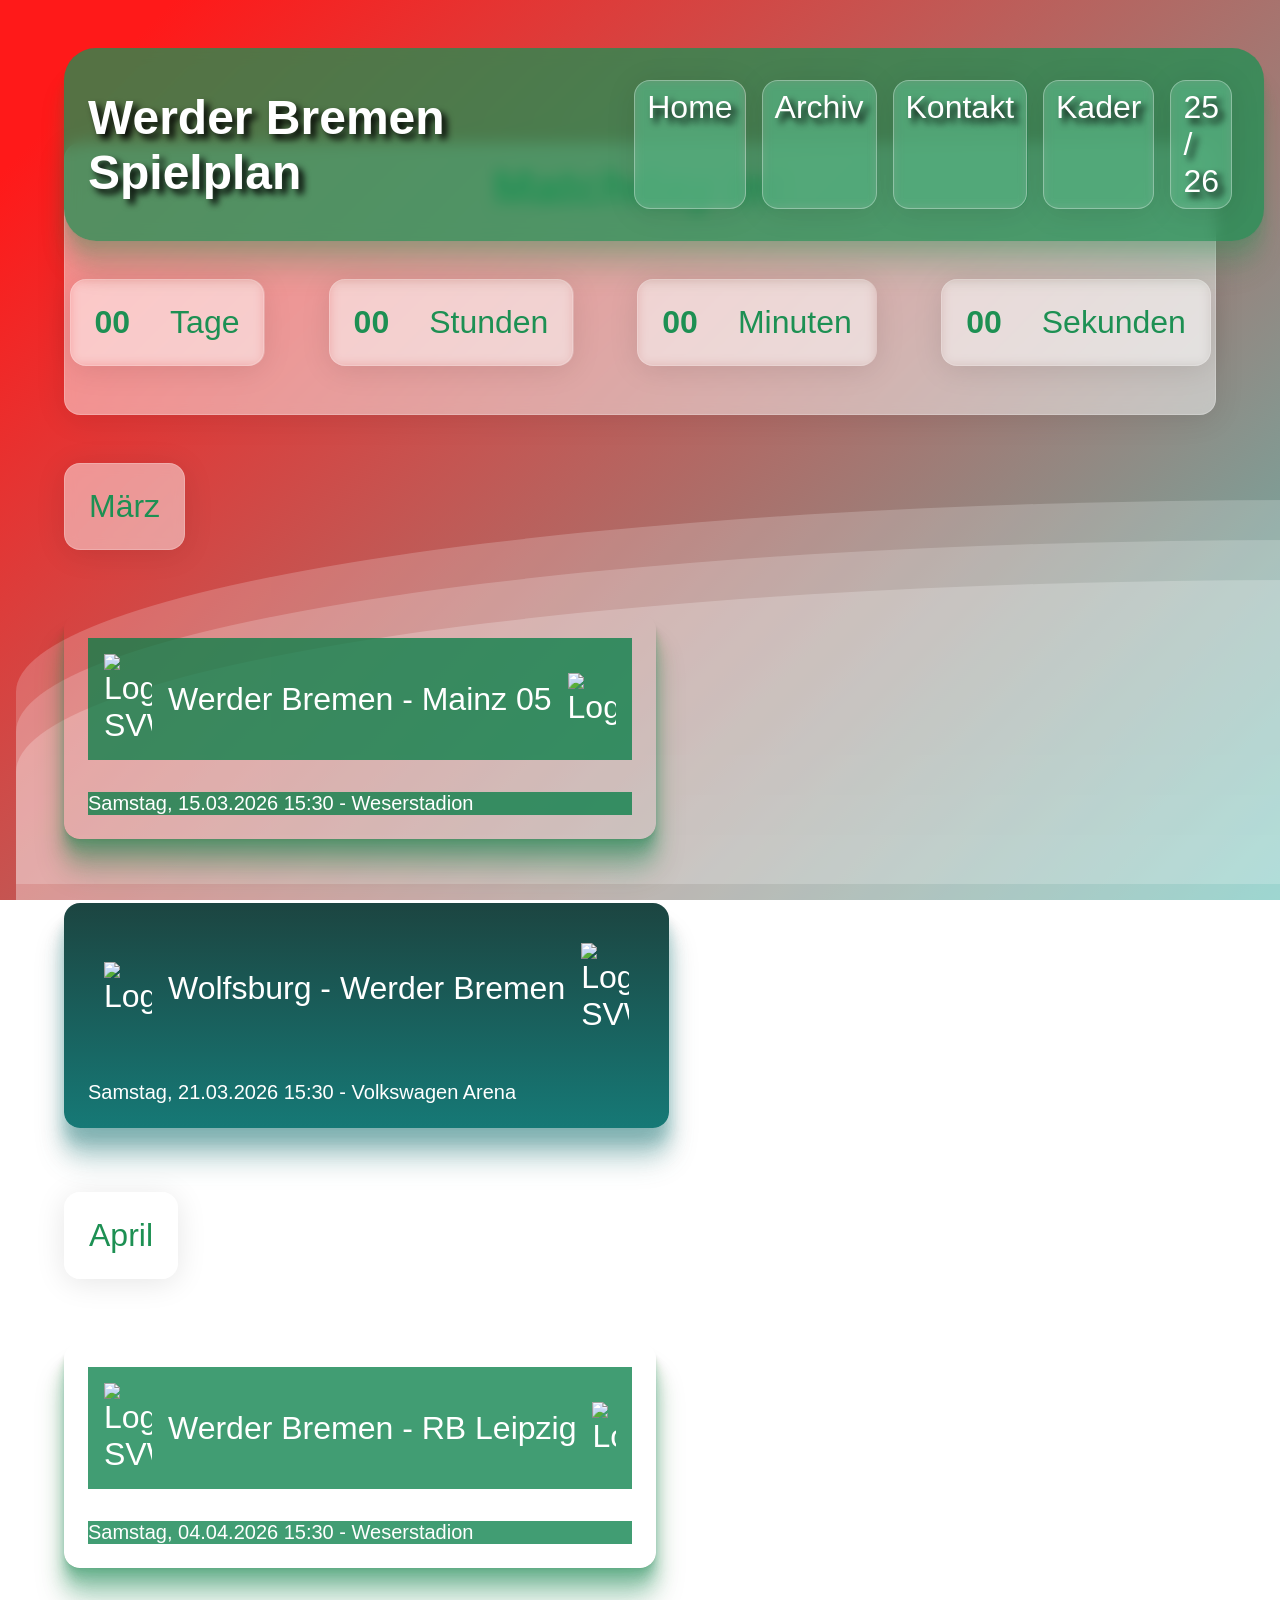
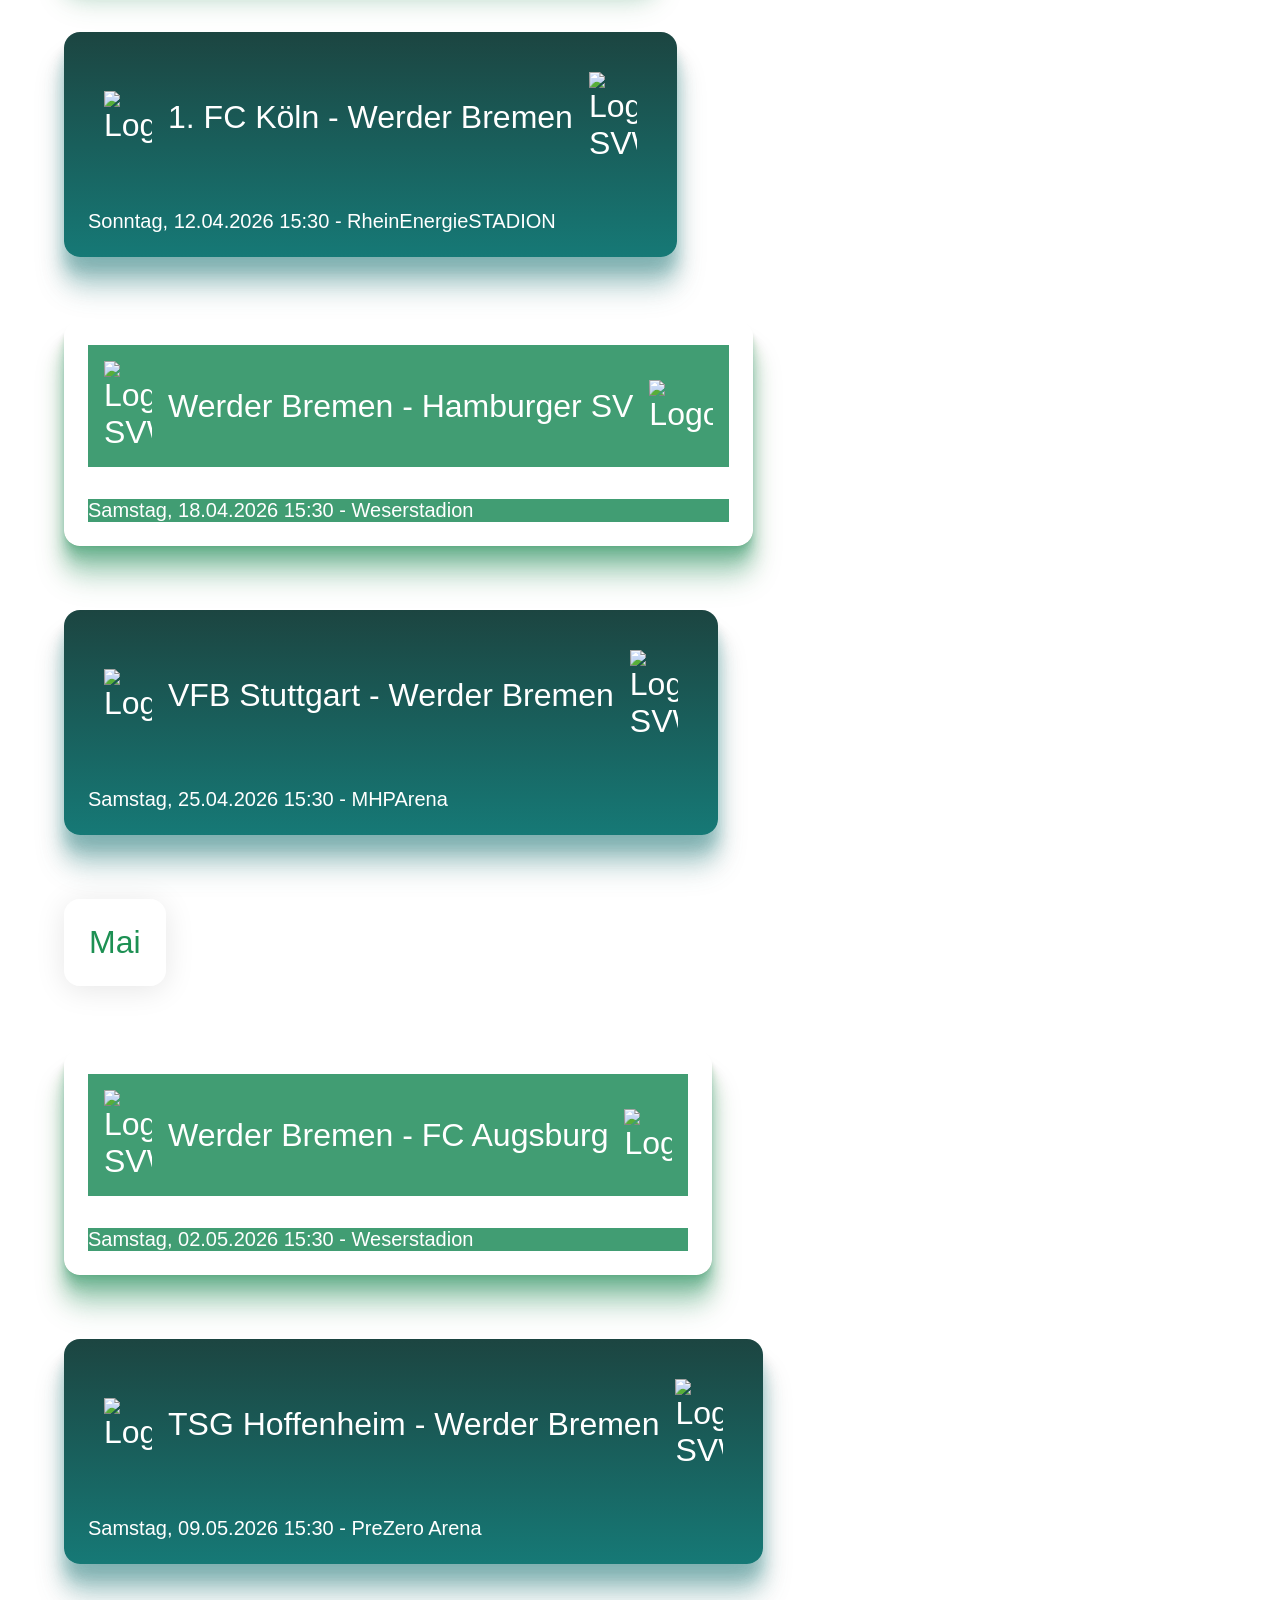
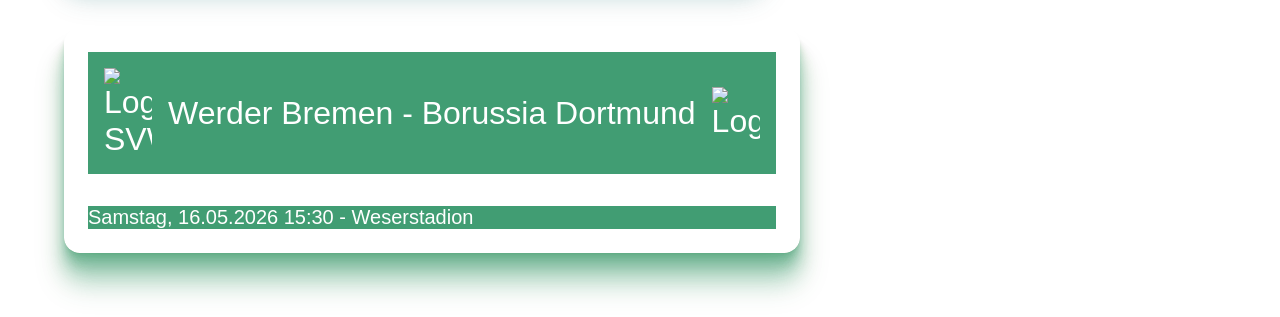
==== index.html @ 0dd5f3a7 "Add files via upload" ====
<!DOCTYPE html>
<html lang="en">

<head>
    <meta charset="UTF-8">
    <meta name="viewport" content="width=device-width, initial-scale=1.0">
    <title>Werder Spielplan</title>
    <link href="style.css" rel="stylesheet">
</head>

<body>
    <br><br><br>

    <div class="header">
        <h1 class="menü-headline">Werder Bremen Spielplan</h1> 

        <nav class="menü">
            <a class="menü-link" href="index.html">Home</a>
            <a class="menü-link" href="archive.html">Archiv</a>
            <a class="menü-link" href="contact.html">Kontakt</a>
            <a class="menü-link" href="kader.html">Kader</a>
            <a class="menü-link" href="saison25-26.html">25 / 26</a>
        </nav>
    </div>

    <!-- Countdown -->
    <div class="container-countdown">
        <h1 id="countdown-label" style="font-size: 48px;">Matchday in:</h1>
        <div class="timebox">
            <div class="time">
                <h2 id="days">00</h2>
                <p>Tage</p>
            </div>
            <div class="time">
                <h2 id="hours">00</h2>
                <p>Stunden</p>
            </div>
            <div class="time">
                <h2 id="minutes">00</h2>
                <p>Minuten</p>
            </div>
            <div class="time">
                <h2 id="seconds">00</h2>
                <p>Sekunden</p>
            </div>
        </div>
    </div>

    <div class="bundesliga-aktuell">

        <nav class="month" style="color: rgb(29, 144, 83);">März</nav>


        <nav class="heimspiel">
            <p class="mannschaft-schriftart-aktuell"
                style="color: rgb(255, 255, 255); background-color: rgba(2, 125, 69, 0.75);">
                <img class="logo" src="assets/SVW.png" alt="Logo SVW">
                Werder Bremen - Mainz 05 
                <img class="logo" src="assets/Mainz_05.png" alt="Logo">
            </p>
            <p class="daten" data-kickoff="2026-03-15T15:30:00" style="color: rgb(255, 255, 255); background-color: rgba(2, 125, 69, 0.75);">
                Samstag, 15.03.2026 15:30 - Weserstadion</p>
        </nav>

        <nav class="auswärtsspiel">
            <p class="mannschaft-schriftart-aktuell" style="color: rgb(255, 255, 255);">
                <img class="logo" src="assets/VfL_Wolfsburg.png" alt="Logo">
                Wolfsburg - Werder Bremen
                <img class="logo" src="assets/SVW.png" alt="Logo SVW">
            </p>
            <p class="daten" data-kickoff="2026-03-21T15:30:00" style="color: rgb(255, 255, 255);">
                Samstag, 21.03.2026 15:30 - Volkswagen Arena</p>
        </nav>

        <nav class="month" style="color: rgb(29, 144, 83);">April</nav>

        <nav class="heimspiel">
            <p class="mannschaft-schriftart-aktuell"
                style="color: rgb(255, 255, 255); background-color: rgba(2, 125, 69, 0.75);">
                <img class="logo" src="assets/SVW.png" alt="Logo SVW">
                Werder Bremen - RB Leipzig 
                <img class="logo-ersatz-rbl" src="assets/Red-Bull.png" alt="Logo">
            </p>
            <p class="daten" data-kickoff="2026-04-04T15:30:00" style="color: rgb(255, 255, 255); background-color: rgba(2, 125, 69, 0.75);">
                Samstag, 04.04.2026 15:30 - Weserstadion</p>
        </nav>

        <nav class="auswärtsspiel">
            <p class="mannschaft-schriftart-aktuell" style="color: rgb(255, 255, 255);">
                <img class="logo" src="assets/1_FC_Koeln.png" alt="Logo">
                1. FC Köln - Werder Bremen
                <img class="logo" src="assets/SVW.png" alt="Logo SVW">
            </p>
            <p class="daten" data-kickoff="2026-04-12T15:30:00" style="color: rgb(255, 255, 255);">
                Sonntag, 12.04.2026 15:30 - RheinEnergieSTADION</p>
        </nav>

        <nav class="heimspiel">
            <p class="mannschaft-schriftart-aktuell"
                style="color: rgb(255, 255, 255); background-color: rgba(2, 125, 69, 0.75);">
                <img class="logo" src="assets/SVW.png" alt="Logo SVW">
                Werder Bremen - Hamburger SV 
                <img class="logo-ersatz-hsv" src="assets/Scheißhaufen.png" alt="Logo">
            </p>
            <p class="daten" data-kickoff="2026-04-18T15:30:00" style="color: rgb(255, 255, 255); background-color: rgba(2, 125, 69, 0.75);">
                Samstag, 18.04.2026 15:30 - Weserstadion</p>
        </nav>

        <nav class="auswärtsspiel">
            <p class="mannschaft-schriftart-aktuell" style="color: rgb(255, 255, 255);">
                <img class="logo" src="assets/VfB_Stuttgart.png" alt="Logo">
                VFB Stuttgart - Werder Bremen
                <img class="logo" src="assets/SVW.png" alt="Logo SVW">
            </p>
            <p class="daten" data-kickoff="2026-04-25T15:30:00" style="color: rgb(255, 255, 255);">
                Samstag, 25.04.2026 15:30 - MHPArena</p>
        </nav>

        <nav class="month" style="color: rgb(29, 144, 83);">Mai</nav>

        <nav class="heimspiel">
            <p class="mannschaft-schriftart-aktuell"
                style="color: rgb(255, 255, 255); background-color: rgba(2, 125, 69, 0.75);">
                <img class="logo" src="assets/SVW.png" alt="Logo SVW">
                Werder Bremen - FC Augsburg 
                <img class="logo" src="assets/Logo_FC_Augsburg.png" alt="Logo">
            </p>
            <p class="daten" data-kickoff="2026-05-02T15:30:00" style="color: rgb(255, 255, 255); background-color: rgba(2, 125, 69, 0.75);">
                Samstag, 02.05.2026 15:30 - Weserstadion</p>
        </nav>

        <nav class="auswärtsspiel">
            <p class="mannschaft-schriftart-aktuell" style="color: rgb(255, 255, 255);">
                <img class="logo" src="assets/TSG_Hoffenheim.png" alt="Logo">
                TSG Hoffenheim - Werder Bremen
                <img class="logo" src="assets/SVW.png" alt="Logo SVW">
            </p>
            <p class="daten" data-kickoff="2026-05-09T15:30:00" style="color: rgb(255, 255, 255);">
                Samstag, 09.05.2026 15:30 - PreZero Arena</p>
        </nav>

        <nav class="heimspiel">
            <p class="mannschaft-schriftart-aktuell"
                style="color: rgb(255, 255, 255); background-color: rgba(2, 125, 69, 0.75);">
                <img class="logo" src="assets/SVW.png" alt="Logo SVW">
                Werder Bremen - Borussia Dortmund 
                <img class="logo" src="assets/Borussia_Dortmund_logo.png" alt="Logo">
            </p>
            <p class="daten" data-kickoff="2026-05-16T15:30:00" style="color: rgb(255, 255, 255); background-color: rgba(2, 125, 69, 0.75);">
                Samstag, 16.05.2026 15:30 - Weserstadion</p>
        </nav>

    </div>



    <!-- Animierter Hintergrund (nicht anfassen) -->
    <div>
        <div class="wave"></div>
        <div class="wave"></div>
        <div class="wave"></div>
    </div>

    <script src="script.js"></script>
    <!-- Die src muss ganz unten stehen -->
</body>

</html>
---- style.css ----
* {
    font-size: 32px;
    margin: 16px;
    padding: 0px;
}


.header {
    position: fixed;
    width: 92.5%;
    /*border: red solid 1px;*/
    color: rgb(255, 255, 255);
    text-shadow: black 5px 5px 7.5px;
    background-color: rgba(29, 144, 83, 0.75);
    backdrop-filter: blur(7.5px);
    border-radius: 32px;
    margin: 48px;
    padding: 8px;
    box-shadow: 0px 1px 1px rgba(29, 144, 83, 0.03),
        0px 5px 4px rgba(29, 144, 83, 0.06),
        0px 12px 9px rgba(29, 144, 83, 0.09),
        0px 20px 16px rgba(29, 144, 83, 0.12),
        0px 32px 25px rgba(29, 144, 83, 0.15);
    display: flex;
    flex-direction: row;
    justify-content: space-between;
    align-items: center;
    top: 0px;
    z-index: 999;
    transition: all 500ms ease-in-out;
}

.menü-headline {
    /*border: red solid solid 1px;*/
    font-size: 48px;
}

.menü {
    /*border: orange solid 1px;*/
    display: flex;
}

.menü-link {
    color: rgb(255, 255, 255);
    text-decoration: none;
    padding: 8px 12px;
    border-radius: 8px;
    background-color: rgba(255, 0, 0, 0.35);
    margin: 8px;
    transition: all 0.25s ease-in-out;
    border: 2px solid rgba(255, 255, 255, 0.3);
    display: inline-block;
    background: rgba(255, 255, 255, 0.2);
    border-radius: 16px;
    box-shadow: 0 4px 30px rgba(0, 0, 0, 0.1);
    backdrop-filter: blur(5px);
    -webkit-backdrop-filter: blur(5px);
    border: 1px solid rgba(255, 255, 255, 0.3);
    gap: 16px;
}

.menü-link:hover {
    background-color: rgba(199, 199, 199, 0.7);
    transform: scale(1.1);
    border: 1px solid white;
    box-shadow: 0 4px 12px rgba(0, 0, 0, 0.5), inset 0 0 10px rgba(255, 255, 255, 0.2);
    text-decoration: underline;
    text-decoration-thickness: 2px;
    text-underline-offset: 4px;
    cursor: pointer;
}

.menü-link:active {
    transform: scale(0.98);
    box-shadow: 0 2px 6px rgba(0, 0, 0, 0.5), inset 0 2px 4px rgba(0, 0, 0, 0.3);
}


.bundesliga-aktuell {
    /*border: red solid solid 1px;*/
    display: flex;
    flex-direction: column;
    align-items: flex-start;
}

.bundesliga-archiv {
    /*border: red solid solid 1px;*/
    display: flex;
    flex-direction: column;
    align-items: flex-start;
}

/* Hintergrund für index.html (aktuelle Saison) */
body {
    --heimspiel-bg: url(assets/bg-heim-25-26.png);
    --heimspiel-bg-size: 264px;
    --heimspiel-bg-repeat: repeat;
    --auswaertsspiel-bg: linear-gradient(180deg, #1c4541, #167976);
    --heimspiel-shadow: 0px 1px 0px rgba(2, 125, 69, 0.03),
        0px 2px 2px rgba(2, 125, 69, 0.05),
        0px 5px 4px rgba(2, 125, 69, 0.08),
        0px 8px 8px rgba(2, 125, 69, 0.10),
        0px 13px 12px rgba(2, 125, 69, 0.13),
        0px 18px 17px rgba(2, 125, 69, 0.15),
        0px 25px 24px rgba(2, 125, 69, 0.18),
        0px 32px 31px rgba(2, 125, 69, 0.20);
    --auswaertsspiel-shadow: 0px 13px 12px rgba(16, 106, 106, 0.13),
        0px 18px 17px rgba(16, 106, 106, 0.15),
        0px 25px 24px rgba(16, 106, 106, 0.18),
        0px 32px 31px rgba(16, 106, 106, 0.20);
}

/* Hintergrund für saison25-26.html */
body.saison25-26 {
    --heimspiel-bg: url(assets/bg-heim-25-26.png);
    --heimspiel-bg-size: 264px;
    --heimspiel-bg-repeat: repeat;
    --auswaertsspiel-bg: linear-gradient(180deg, #1c4541, #167976);
}

/* Hintergrund für saison24-25.html */
body.saison24-25 {
    --heimspiel-bg: url(assets/bg-heim-24-25.png);
    --heimspiel-bg-size: 464px;
    --heimspiel-bg-repeat: repeat;
    --auswaertsspiel-bg: url(assets/bg-away-24-25.png);
    --auswaerts-bg-size: 1280px;
    --auswaerts-bg-repeat: repeat;
    --heimspiel-shadow: 0px 3px 0px rgba(24, 79, 54, 0.08),
        0px 8px 18px rgba(24, 79, 54, 0.25),
        0px 18px 36px rgba(24, 79, 54, 0.3);
    --auswaertsspiel-shadow: 0px 1px 1px rgba(246, 236, 226, 0.03),
        0px 5px 4px rgba(246, 236, 226, 0.06),
        0px 12px 9px rgba(246, 236, 226, 0.09),
        0px 20px 15px rgba(246, 236, 226, 0.12),
        0px 32px 24px rgba(246, 236, 226, 0.15);

}

.heimspiel {
    /*border: green solid 1px;*/
    border-radius: 16px;
    margin: 32px;
    padding: 8px;
    display: flex;
    flex-direction: column;
    background-image: var(--heimspiel-bg);
    background-size: var(--heimspiel-bg-size);
    background-repeat: var(--heimspiel-bg-repeat);
    box-shadow: var(--heimspiel-shadow);

}

.mannschaft-schriftart-aktuell {
    font: white;
    display: flex;
    align-items: center;
}

.mannschaft-schriftart-archiv {
    font: white;
    display: flex;
    align-items: center;
}

body[class*="saison"] .spieltag-schriftart,
body[class*="saison"] .heimspiel-schriftart,
body[class*="saison"] .daten {
    width: fit-content;
    align-self: center;
    padding: 4px;
}

body[class*="saison"] .bundesliga {
    margin-top: 180px;
}

.ergebnis {
    background-color: rgba(255, 255, 255, 0.75);
    border-radius: 32px;
    padding: 4px;
    color: rgb(2, 125, 69);
}

.auswärtsspiel {
    /*border: blue solid 1px;*/
    border-radius: 16px;
    margin: 32px;
    padding: 8px;
    display: flex;
    flex-direction: column;
    background: var(--auswaertsspiel-bg);
    background-size: var(--auswaerts-bg-size);
    background-repeat: var(--auswaerts-bg-repeat);
    box-shadow: var(--auswaertsspiel-shadow);
}



.torschuetze-liste {
    --icon-size: 24px;
    --icon-clearance: 40px;
    /* Abstand rund um den Ball */
    position: relative;
    display: flex;
    align-items: flex-start;
    width: 100%;
    margin: 0 auto 16px auto;

}

.torschuetze-icon {
    position: absolute;
    left: 50%;
    top: 8px;
    transform: translateX(-50%);
    width: var(--icon-size);
    margin: 0;
}

.torschuetze-heim {
    flex: 1;
    display: flex;
    justify-content: flex-end;
    text-align: right;
    padding-right: calc(var(--icon-size) / 2 + var(--icon-clearance));
}

.torschuetze-heim-heimspiel {
    flex: 1;
    display: flex;
    justify-content: flex-end;
    text-align: right;
    padding-right: calc(var(--icon-size) / 2 + var(--icon-clearance));
}

.torschuetze-auswaerts {
    flex: 1;
    display: flex;
    justify-content: flex-start;
    text-align: left;
    padding-left: calc(var(--icon-size) / 2 + var(--icon-clearance));
    font-size: 16px;
}

.torschuetze-auswaerts-heimspiel {
    flex: 1;
    display: flex;
    justify-content: flex-start;
    text-align: left;
    padding-left: calc(var(--icon-size) / 2 + var(--icon-clearance));
    font-size: 16px;
}

.torschuetze-heim ul,
.torschuetze-auswaerts ul {
    margin: 0;
    padding: 8px 12px;
    list-style: none;
    border-radius: 16px;
    background-color: rgba(255, 255, 255, 0.15);
    display: inline-block;
    min-width: 320px;
    /* hier Breite einstellen */
}

.torschuetze-heim-heimspiel ul,
.torschuetze-auswaerts-heimspiel ul {
    margin: 0;
    padding: 8px 12px;
    list-style: none;
    border-radius: 16px;
    display: inline-block;
    min-width: 320px;
    /* hier Breite einstellen */
}

.torschuetze-heim li,
.torschuetze-auswaerts li {
    margin: 0;
    padding: 0;
    font-size: 16px;
}

.torschuetze-heim-heimspiel li,
.torschuetze-auswaerts-heimspiel li {
    margin: 0;
    padding: 0;
    font-size: 16px;
}

.torschuetze-heim ul li,
.torschuetze-auswaerts ul li {
    font-size: 24px !important;
    line-height: 1.25;
}

.torschuetze-heim-heimspiel ul li,
.torschuetze-auswaerts-heimspiel ul li {
    font-size: 24px !important;
    line-height: 1.25;
}


.daten {
    /*border: red solid solid 1px;*/
    font-size: 20px;
    display: flex;
    justify-self: start;
}

.weserstadion-icon {
    width: 40px;
    height: 40px;
    object-fit: contain;
    flex-shrink: 0;
    margin: 0;
}

.weserstadion-titel {
    font-size: 20px;
    display: flex;
    justify-content: center;
    align-items: center;
    gap: 6px;
    width: max-content;
    margin: 2px auto 0 auto;
    padding: 2px 8px;
}

.heimspiel .daten+.weserstadion-titel {
    margin-top: -10px;
}

.bundesliga-logo {
    width: 24px;
    margin: 0;
}

.bundesliga-titel {
    font-size: 20px;
    display: flex;
    justify-content: center;
    align-items: center;
    gap: 6px;
    width: max-content;
    margin: 2px auto 0 auto;
    padding: 2px 8px;
}

.heimspiel .daten+.bundesliga-titel {
    margin-top: -8px;
}

.heimspiel .weserstadion-titel+.bundesliga-titel {
    margin-top: 4px;
}

.month {
    /*border: red solid solid 1px;*/
    border-radius: 16px;
    padding: 24px;
    margin: 32px;

    background: rgba(255, 255, 255, 0.47);
    border-radius: 16px;
    box-shadow: 0 4px 30px rgba(0, 0, 0, 0.1);
    backdrop-filter: blur(6px);
    -webkit-backdrop-filter: blur(4.5px);
    border: 1px solid rgba(255, 255, 255, 0.2);
}

.hin-rueck-runde {
    /*border: red solid solid 1px;*/
    border-radius: 16px;
    padding: 24px;
    margin: 32px;
    margin-top: 208px;
    background: rgba(255, 255, 255, 0.47);
    border-radius: 16px;
    box-shadow: 0 4px 30px rgba(0, 0, 0, 0.1);
    backdrop-filter: blur(6px);
    -webkit-backdrop-filter: blur(4.5px);
    border: 1px solid rgba(255, 255, 255, 0.2);
}

.container-countdown {
    /*border: red solid solid 1px;*/
    border-radius: 16px;
    background-color: rgb(29, 144, 83);
    flex-direction: column;
    display: flex;
    align-items: center;
    justify-content: center;
    padding: 0px;
    margin-left: 48px;
    margin-right: 48px;
    color: rgb(29, 144, 83);

    background: rgba(255, 255, 255, 0.47);
    border-radius: 16px;
    box-shadow: 0 4px 30px rgba(0, 0, 0, 0.1);
    backdrop-filter: blur(6px);
    -webkit-backdrop-filter: blur(4.5px);
    border: 1px solid rgba(255, 255, 255, 0.2);
}

.timebox {
    /*border: rgb(0, 255, 0) solid 1px;*/
    border-radius: 16px;
    display: flex;
    flex-direction: row;
}

.time {
    /*border: blue solid 1px;*/
    border-radius: 16px;
    display: flex;
    flex-direction: row;
    margin: 32px;
    gap: 8px;
    padding: 8px;
    background: rgba(255, 255, 255, 0.1);
    border-radius: 16px;
    box-shadow: 0 4px 30px rgba(0, 0, 0, 0.1);
    backdrop-filter: blur(6px);
    -webkit-backdrop-filter: blur(6px);
    border: 1px solid rgba(255, 255, 255, 0.2);
}

.logo {
    width: 48px;
}

.logo-ersatz-hsv {
    width: 64px;
}

.logo-ersatz-rbl {
    width: 24px;
}

.kader {
    /*border: red solid solid 1px;*/
    display: flex;
    flex-direction: column;
    align-items: flex-start;
}

.goalkeeper-text {
    /*border: red solid solid 1px;*/
    border-radius: 16px;
    padding: 24px;
    margin: 32px;
    margin-top: 208px;
    background: rgba(255, 255, 255, 0.47);
    border-radius: 16px;
    box-shadow: 0 4px 30px rgba(0, 0, 0, 0.1);
    backdrop-filter: blur(6px);
    -webkit-backdrop-filter: blur(4.5px);
    border: 1px solid rgba(255, 255, 255, 0.2);
}

.player {
    border: red solid solid 1px;
    border-radius: 16px;
    padding: 24px;
    margin: 32px;
    background: rgba(255, 255, 255, 0.47);
    border-radius: 16px;
    box-shadow: 0 4px 30px rgba(0, 0, 0, 0.1);
    backdrop-filter: blur(6px);
    -webkit-backdrop-filter: blur(4.5px);
    border: 1px solid rgba(255, 255, 255, 0.2);
}

.player-name-row {
    display: inline-flex;
    align-items: center;
    gap: 12px;
    font-size: 48px;
    font-family: "Arial Black";
}

.country-flag {
    display: block;
}

.germany {
    font-family: sans-serif;
    font-size: 64px;
    font-weight: bold;
    /* Hintergrundbild definieren */
    background-image: url('assets/Deutschland.png');
    /* Bild an Text anpassen */
    background-clip: text;
    -webkit-background-clip: text;
    /* Textfarbe transparent machen */
    color: transparent;
    -webkit-text-fill-color: transparent;
    /* Optional: Bildgröße anpassen */
    background-size: 108px;
}


.defender-text {
    /*border: red solid solid 1px;*/
    border-radius: 16px;
    padding: 24px;
    margin: 32px;
    margin-top: 64px;
    background: rgba(255, 255, 255, 0.47);
    border-radius: 16px;
    box-shadow: 0 4px 30px rgba(0, 0, 0, 0.1);
    backdrop-filter: blur(6px);
    -webkit-backdrop-filter: blur(4.5px);
    border: 1px solid rgba(255, 255, 255, 0.2);
}


.daten-spieler {
    display: flex;
    align-items: center;
    font-weight: bold;
}



/* Animierter Hintergrund (nicht anfassen) */
body {
    margin: auto;
    font-family: -apple-system, BlinkMacSystemFont, sans-serif;
    overflow: auto;
    background: linear-gradient(315deg, rgba(101, 0, 94, 1) 3%, rgba(60, 132, 206, 1) 38%, rgba(48, 238, 226, 1) 68%, rgba(255, 25, 25, 1) 98%);
    animation: gradient 15s ease infinite;
    background-size: 400% 400%;
    background-attachment: fixed;
}

@keyframes gradient {
    0% {
        background-position: 0% 0%;
    }

    50% {
        background-position: 100% 100%;
    }

    100% {
        background-position: 0% 0%;
    }
}

.wave {
    background: rgb(255 255 255 / 25%);
    border-radius: 1000% 1000% 0 0;
    position: fixed;
    width: 200%;
    height: 12em;
    animation: wave 10s -3s linear infinite;
    transform: translate3d(0, 0, 0);
    opacity: 0.8;
    bottom: 0;
    left: 0;
    z-index: -1;
}

.wave:nth-of-type(2) {
    bottom: -1.25em;
    animation: wave 18s linear reverse infinite;
    opacity: 0.8;
}

.wave:nth-of-type(3) {
    bottom: -2.5em;
    animation: wave 20s -1s reverse infinite;
    opacity: 0.9;
}

.form-group {
    border-radius: 16px;
    font-size: 32px;
    text-shadow: 5px 5px 5px rgba(0, 0, 0, 0.5);
    color: rgb(255, 255, 255);
    gap: 8px;
    padding: 16px;
    background: rgba(255, 255, 255, 0.2);
    border-radius: 16px;
    box-shadow: 0 4px 30px rgba(0, 0, 0, 0.1);
    backdrop-filter: blur(5px);
    -webkit-backdrop-filter: blur(5px);
    border: 1px solid rgba(255, 255, 255, 0.3);
}



.contact-form {
    border-radius: 16px;
    position: absolute;
    display: flex;
    flex-direction: column;
    margin: 48px;
    padding: 32px;
    gap: 32px;
    margin-top: 224px;
    background: rgb(29, 144, 83);
    border-radius: 16px;
    box-shadow: 0 4px 30px rgba(0, 0, 0, 0.1);
    backdrop-filter: blur(5px);
    -webkit-backdrop-filter: blur(5px);
    border: 1px solid rgba(255, 255, 255, 0.3);
}

#name,
#email,
#subject,
#message {
    height: 48px;
    font-size: 24px;
    border-radius: 8px;
}

#message {
    height: 150px
}

#submit {
    font-size: 32px;
    text-shadow: 5px 5px 5px rgba(0, 0, 0, 0.5);
    color: rgb(255, 255, 255);
    height: 64px;
    background: rgba(255, 255, 255, 0.2);
    border-radius: 16px;
    box-shadow: 0 4px 30px rgba(0, 0, 0, 0.1);
    backdrop-filter: blur(5px);
    -webkit-backdrop-filter: blur(5px);
    border: 1px solid rgba(255, 255, 255, 0.3);
    transition: all 0.25s ease-in-out;

}

#submit:hover {
    background-color: rgba(199, 199, 199, 0.7);
    transform: scale(1.05);
    border: 1px solid white;
    box-shadow: 0 4px 12px rgba(0, 0, 0, 0.5), inset 0 0 10px rgba(255, 255, 255, 0.2);
    text-decoration: underline;
    text-decoration-thickness: 2px;
    text-underline-offset: 4px;
    cursor: pointer;
}

#submit:active {
    transform: scale(0.99);
    box-shadow: 0 2px 6px rgba(0, 0, 0, 0.5), inset 0 2px 4px rgba(0, 0, 0, 0.3);
}



.saison-auswahl {
    width: calc(100% - 96px);
    margin: 224px 48px 48px 48px;
    display: flex;
    flex-wrap: wrap;
    gap: 24px;
}

.saison-link {
    --season-accent: rgba(2, 125, 69, 0.75);
    --season-bg: none;
    min-height: 180px;
    min-width: 300px;
    flex: 1 1 320px;
    border-radius: 16px;
    padding: 28px 32px;
    color: rgb(255, 255, 255);
    text-decoration: none;
    display: flex;
    flex-direction: column;
    justify-content: flex-end;
    gap: 4px;
    background-image:
        linear-gradient(180deg, rgba(0, 0, 0, 0.08), rgba(0, 0, 0, 0.65)),
        var(--season-bg);
    background-color: var(--season-accent);
    background-repeat: repeat;
    background-size: var(--season-size, 320px);
    background-position: center;
    box-shadow: 0 6px 24px rgba(0, 0, 0, 0.25);
    transition: transform 0.25s ease, box-shadow 0.25s ease;
}

.saison-link:hover {
    transform: translateY(-4px);
    box-shadow: 0 12px 30px rgba(0, 0, 0, 0.35);
}

.saison-link-kicker {
    font-size: 18px;
    opacity: 0.9;
}

.saison-link-title {
    font-size: 40px;
}







@keyframes wave {
    2% {
        transform: translateX(1);
    }

    25% {
        transform: translateX(-25%);
    }

    50% {
        transform: translateX(-50%);
    }

    75% {
        transform: translateX(-25%);
    }

    100% {
        transform: translateX(1);
    }
}


/* Handy Format */
@media(max-width: 600px) {
    .container-countdown {
        flex-direction: column;
        display: flex;
        align-items: center;
        justify-content: center;
        padding: 0px;
        margin: 0px;
        font-size: 32px;
    }

    .timebox {
        flex-direction: column;
        display: flex;
        justify-content: center;
        align-items: center;
    }

    .time {
        display: flex;
        padding: 8px;
        margin: 24px;
    }

    .logo {
        width: 24px;
    }

    .logo-ersatz-hsv {
        width: 40px;
    }

    .logo-ersatz-rbl {
        width: 8px;
    }

    .header {
        flex-direction: column;
        align-items: center;
        justify-content: center;
        width: calc(100% - 64px);
        margin: 8px;
        padding: 8px;
        gap: 16px;
    }

    .menü-headline {
        font-size: 28px;
        text-align: center;
        margin: 0 0 8px 0;
    }

    .menü {
        display: flex;
        flex-wrap: wrap;
        justify-content: center;
        margin: 0;
        gap: 8px;
    }

    .menü-link {
        font-size: 12px;
        margin: 0;
    }

    body[class*="saison"] .bundesliga {
        margin-top: 180px;
    }

    .bundesliga-aktuell {
        /*border: red solid solid 1px;*/
        display: flex;
        flex-direction: column;
        align-items: flex-start;
        width: 436px;
    }

    .bundesliga-archiv {
        /*border: red solid solid 1px;*/
        display: flex;
        flex-direction: column;
        align-items: flex-start;
        width: 436px;
    }

    .mannschaft-schriftart-aktuell {
        font-size: 12px;
        font: white;
        display: flex;
        align-items: center;
    }

    .mannschaft-schriftart-archiv {
        font-size: 12px;
        font: white;
        display: flex;
        align-items: center;
        margin: 0;
    }

    .heimspiel {
        /*border: green solid 1px;*/
        border-radius: 16px;
        margin: 16px;
        padding: 8px;
        display: flex;
        flex-direction: column;
        background-image: var(--heimspiel-bg);
        background-size: var(--heimspiel-bg-size);
        background-repeat: var(--heimspiel-bg-repeat);
        box-shadow: var(--heimspiel-shadow);

    }

    .auswärtsspiel {
        font-size: 24px;
        /*border: blue solid 1px;*/
        border-radius: 16px;
        margin: 16px;
        padding: 8px;
        display: flex;
        flex-direction: column;
        background: var(--auswaertsspiel-bg);
        box-shadow: var(--auswaertsspiel-shadow);
    }

    .torschuetze-liste {
        --icon-size: 18px;
        --icon-clearance: 20px;
        margin: 0 auto 12px auto;
    }

    .torschuetze-icon {
        top: 6px;
        width: var(--icon-size);
    }

    .torschuetze-heim {
        padding-right: calc(var(--icon-size) / 2 + var(--icon-clearance));
    }

    .torschuetze-auswaerts {
        padding-left: calc(var(--icon-size) / 2 + var(--icon-clearance));
    }

    .torschuetze-heim-heimspiel {
        padding-right: calc(var(--icon-size) / 2 + var(--icon-clearance));
    }

    .torschuetze-auswaerts-heimspiel {
        padding-left: calc(var(--icon-size) / 2 + var(--icon-clearance));
    }

    .torschuetze-heim ul,
    .torschuetze-auswaerts ul {
        min-width: 0;
        max-width: 42vw;
        padding: 6px 8px;
    }

    .torschuetze-heim-heimspiel ul,
    .torschuetze-auswaerts-heimspiel ul {
        min-width: 0;
        max-width: 42vw;
        padding: 6px 8px;
    }

    .torschuetze-heim ul li,
    .torschuetze-auswaerts ul li {
        font-size: 10px !important;
        line-height: 1.25;
    }

    .torschuetze-heim-heimspiel ul li,
    .torschuetze-auswaerts-heimspiel ul li {
        font-size: 10px !important;
        line-height: 1.25;
    }

    .daten {
        font-size: 12px;
    }

    .ergebnis {
        font-size: 12px;
        margin: 4px;
    }

    .saison-auswahl {
        width: calc(100% - 32px);
        margin: 176px 16px 24px 16px;
        gap: 16px;
    }

    .saison-link {
        min-width: 0;
        min-height: 150px;
        padding: 18px 20px;
    }

    .saison-link-kicker {
        font-size: 14px;
    }

    .saison-link-title {
        font-size: 28px;
    }
}


/* Scroll Bar */
.scroll-down .header {
    transform: translate3d(0, -500px, 0);
}

.scroll-up .header {
    filter: drop-shadow(0 -10px 20px rgb(180, 180, 180));
}
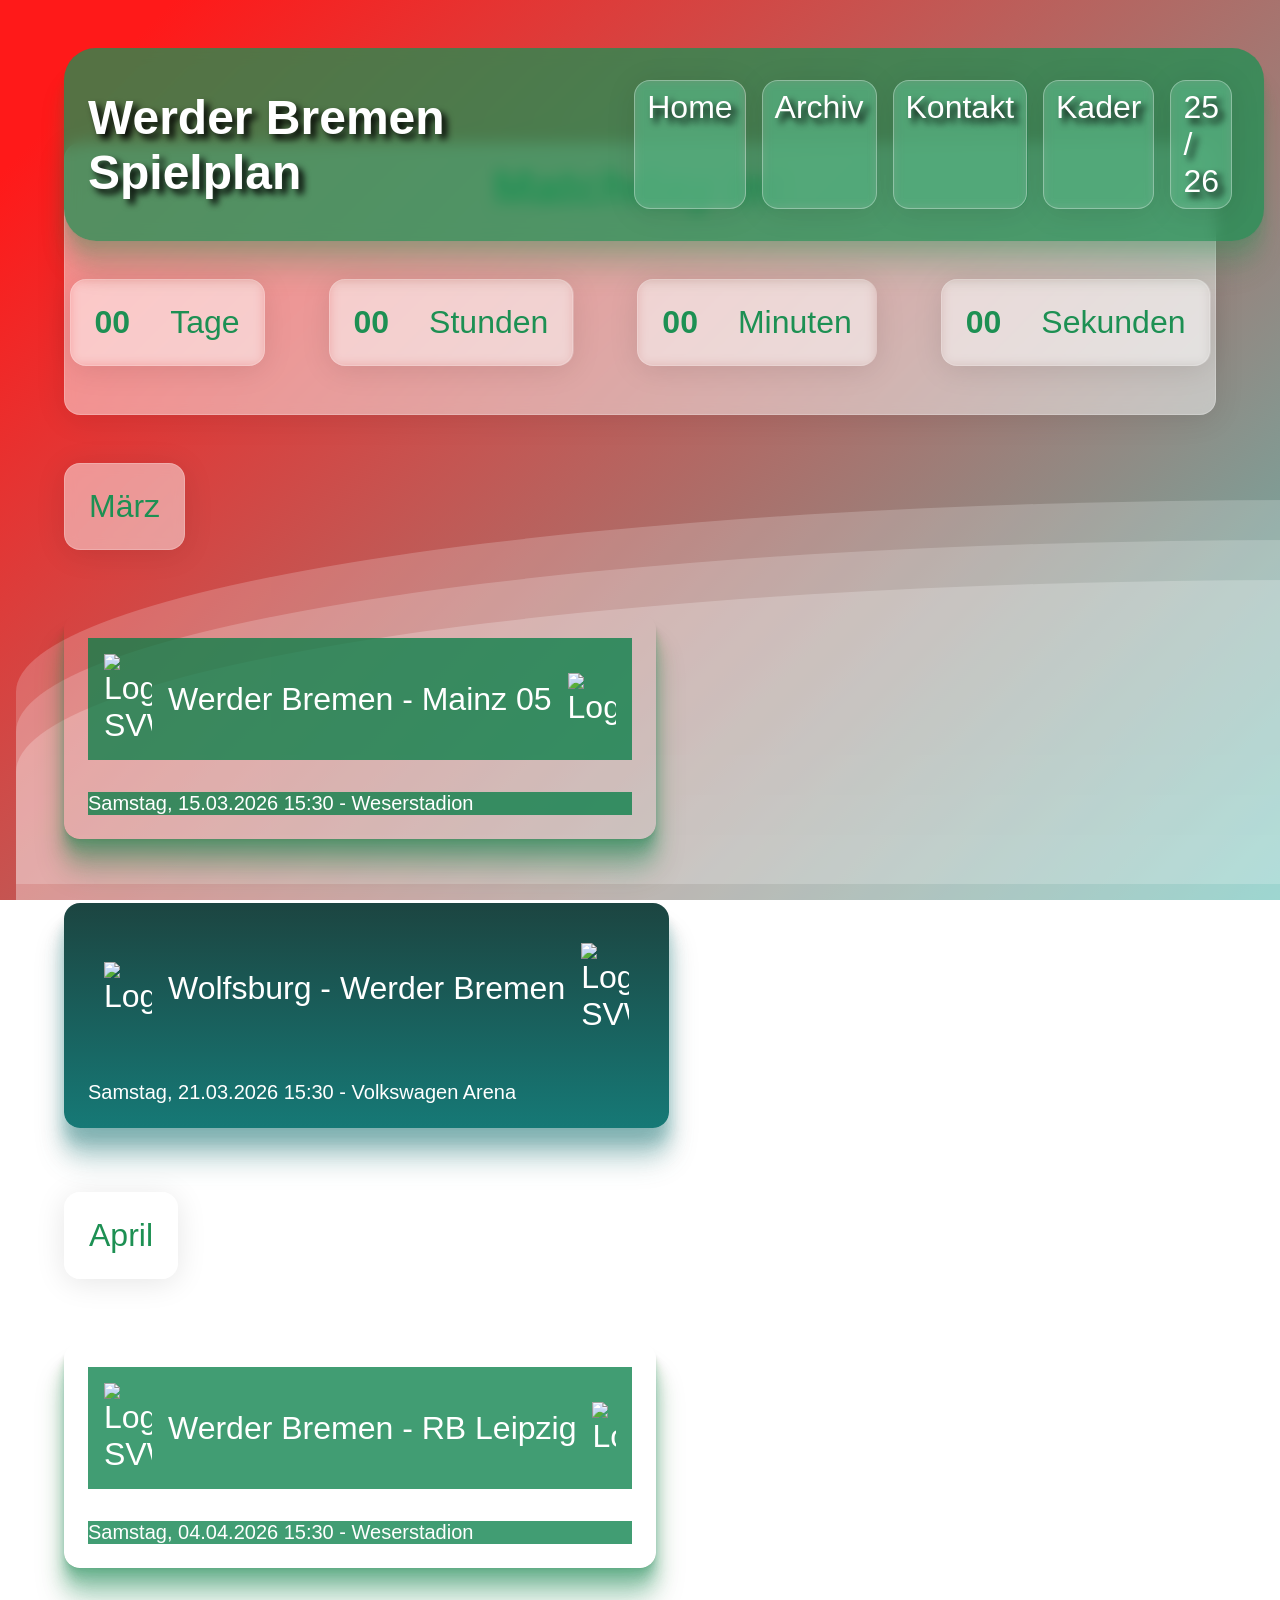
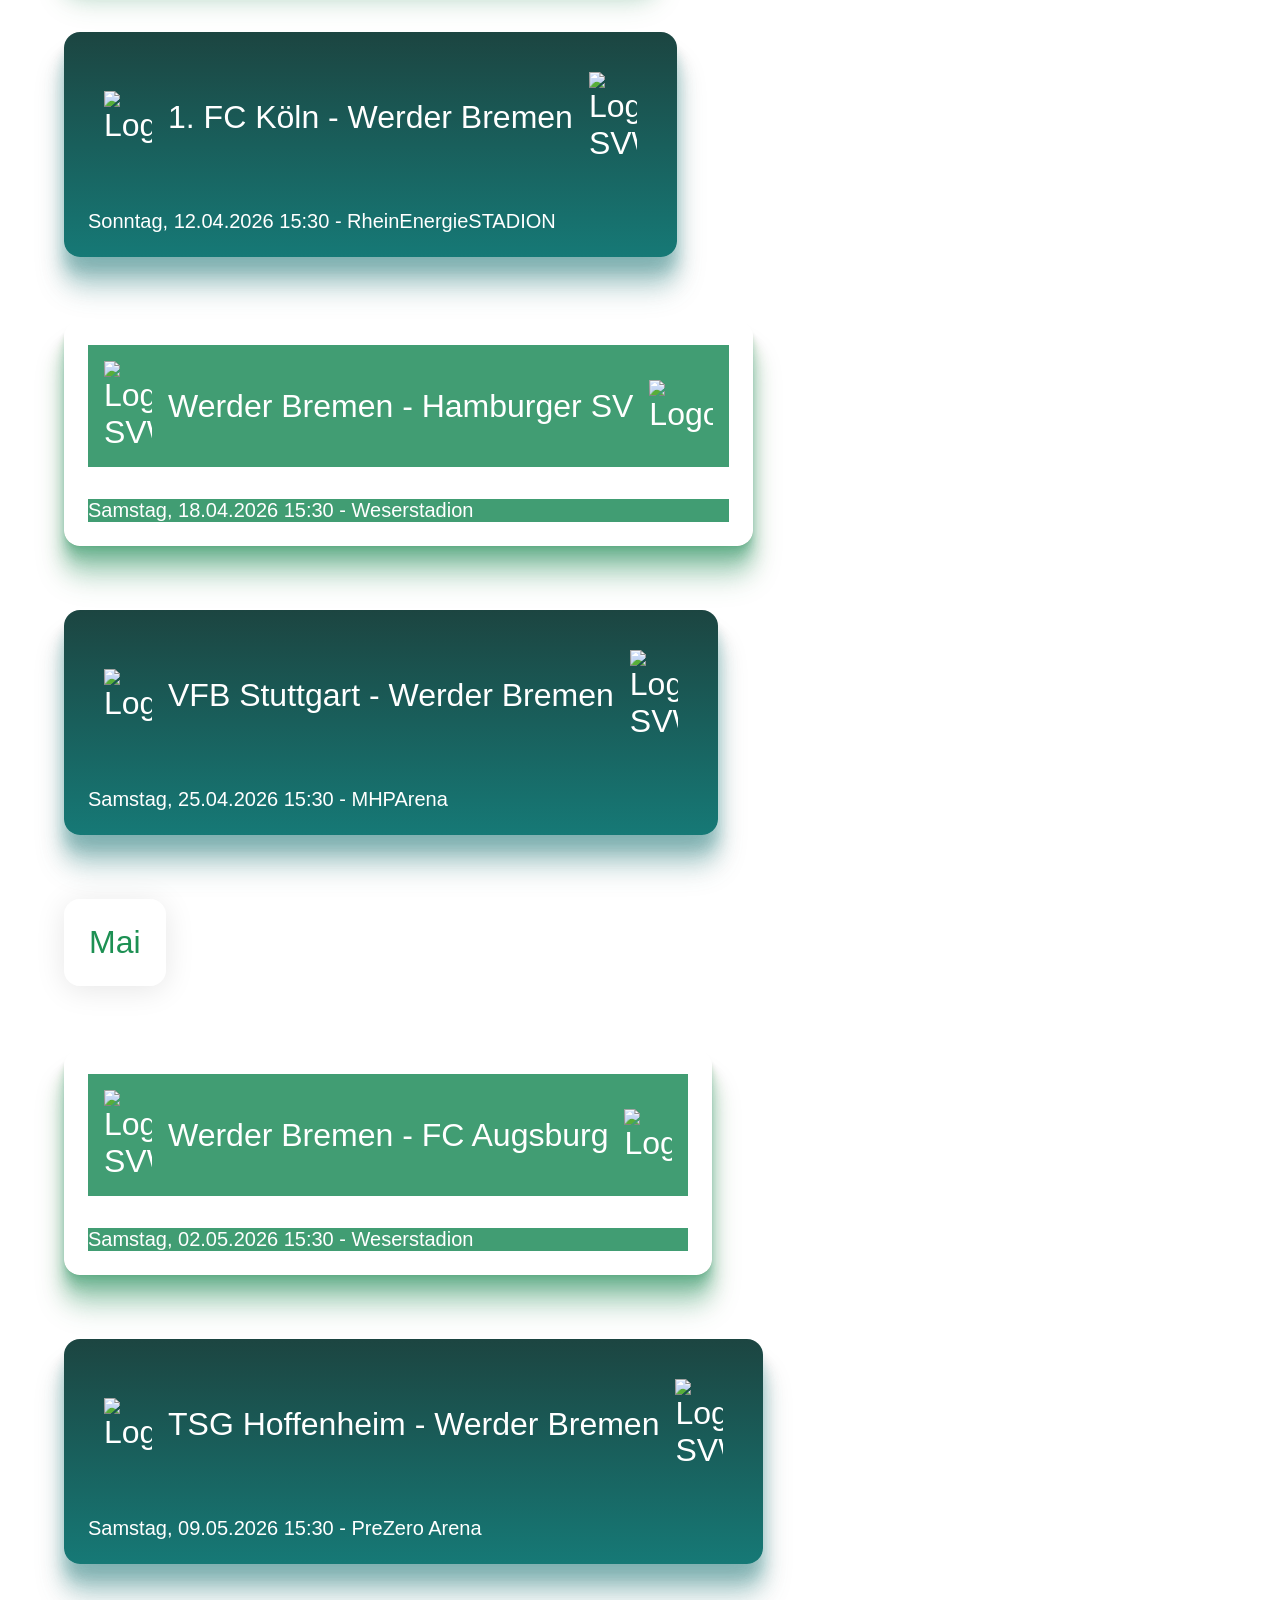
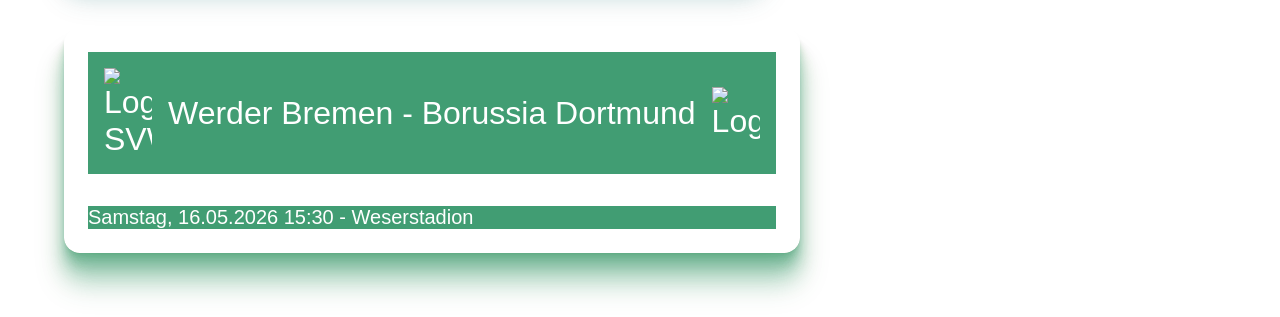
==== commit bf2adf7f: "Add files via upload" ====
--- a/index.html
+++ b/index.html
@@ -1,5 +1,5 @@
 <!DOCTYPE html>
-<html lang="en">
+<html lang="de">
 
 <head>
     <meta charset="UTF-8">
--- a/style.css
+++ b/style.css
@@ -447,7 +447,7 @@
     align-items: flex-start;
 }
 
-.goalkeeper-text {
+.position-1 {
     /*border: red solid solid 1px;*/
     border-radius: 16px;
     padding: 24px;
@@ -462,7 +462,6 @@
 }
 
 .player {
-    border: red solid solid 1px;
     border-radius: 16px;
     padding: 24px;
     margin: 32px;
@@ -480,6 +479,10 @@
     gap: 12px;
     font-size: 48px;
     font-family: "Arial Black";
+}
+
+.player-picture {
+    width: 256px
 }
 
 .country-flag {
@@ -503,7 +506,7 @@
 }
 
 
-.defender-text {
+.position-2 {
     /*border: red solid solid 1px;*/
     border-radius: 16px;
     padding: 24px;
@@ -601,7 +604,7 @@
     flex-direction: column;
     margin: 48px;
     padding: 32px;
-    gap: 32px;
+    gap: 16px;
     margin-top: 224px;
     background: rgb(29, 144, 83);
     border-radius: 16px;
@@ -735,6 +738,12 @@
 
 /* Handy Format */
 @media(max-width: 600px) {
+
+    * {
+        padding-left: 0px;
+        margin-left: 4px;
+    }
+
     .container-countdown {
         flex-direction: column;
         display: flex;
@@ -754,7 +763,7 @@
 
     .time {
         display: flex;
-        padding: 8px;
+        padding: 80px;
         margin: 24px;
     }
 
@@ -781,9 +790,9 @@
     }
 
     .menü-headline {
-        font-size: 28px;
+        font-size: 24px;
         text-align: center;
-        margin: 0 0 8px 0;
+        margin: 12px 0 8px 0;
     }
 
     .menü {
@@ -791,12 +800,13 @@
         flex-wrap: wrap;
         justify-content: center;
         margin: 0;
-        gap: 8px;
+        gap: 4px;
     }
 
     .menü-link {
-        font-size: 12px;
+        font-size: 10px;
         margin: 0;
+        padding: 12;
     }
 
     body[class*="saison"] .bundesliga {
@@ -809,6 +819,8 @@
         flex-direction: column;
         align-items: flex-start;
         width: 436px;
+        padding-left: 0px;
+        margin-left: 0px;
     }
 
     .bundesliga-archiv {
@@ -845,6 +857,8 @@
         background-size: var(--heimspiel-bg-size);
         background-repeat: var(--heimspiel-bg-repeat);
         box-shadow: var(--heimspiel-shadow);
+        padding-left: 16px;
+        margin-left: 4px;
 
     }
 
@@ -858,6 +872,20 @@
         flex-direction: column;
         background: var(--auswaertsspiel-bg);
         box-shadow: var(--auswaertsspiel-shadow);
+        padding-left: 16px;
+        margin-left: 4px;
+    }
+
+    .hin-rueck-runde {
+        padding-left: 16px;
+        margin-left: 4px;
+        font-weight: bold;
+    }
+
+    .month {
+        padding-left: 16px;
+        margin-left: 4px;
+        font-weight: bold;
     }
 
     .torschuetze-liste {
@@ -903,23 +931,35 @@
 
     .torschuetze-heim ul li,
     .torschuetze-auswaerts ul li {
-        font-size: 10px !important;
+        font-size: 8px !important;
         line-height: 1.25;
     }
 
     .torschuetze-heim-heimspiel ul li,
     .torschuetze-auswaerts-heimspiel ul li {
-        font-size: 10px !important;
+        font-size: 8px !important;
         line-height: 1.25;
     }
 
     .daten {
-        font-size: 12px;
+        font-size: 10px;
+    }
+
+    .weserstadion-titel {
+        font-size: 16px;
+    }
+
+    .bundesliga-titel {
+        font-size: 16px;
     }
 
     .ergebnis {
-        font-size: 12px;
+        font-size: 16px;
         margin: 4px;
+    }
+
+    .spieltag-schriftart {
+        font-size: 24px;
     }
 
     .saison-auswahl {
@@ -941,6 +981,39 @@
     .saison-link-title {
         font-size: 28px;
     }
+
+    .contact-form {
+        padding-top: 16px;
+        margin-left: 8px;
+        gap: 4px;
+    }
+
+
+    .player{
+        margin-left: 4px;
+        margin-right: auto;
+    }
+
+    .player-name-row {
+        font-size: 32px;
+    }
+
+    .player-picture {
+        width: 128px
+    }
+
+    .daten-spieler {
+        font-size: 24px;
+    }
+
+    .position-1 {
+        margin-left: 4px;
+    }
+
+    .position-2 {
+        margin-left: 4px;
+    }
+
 }
 
 
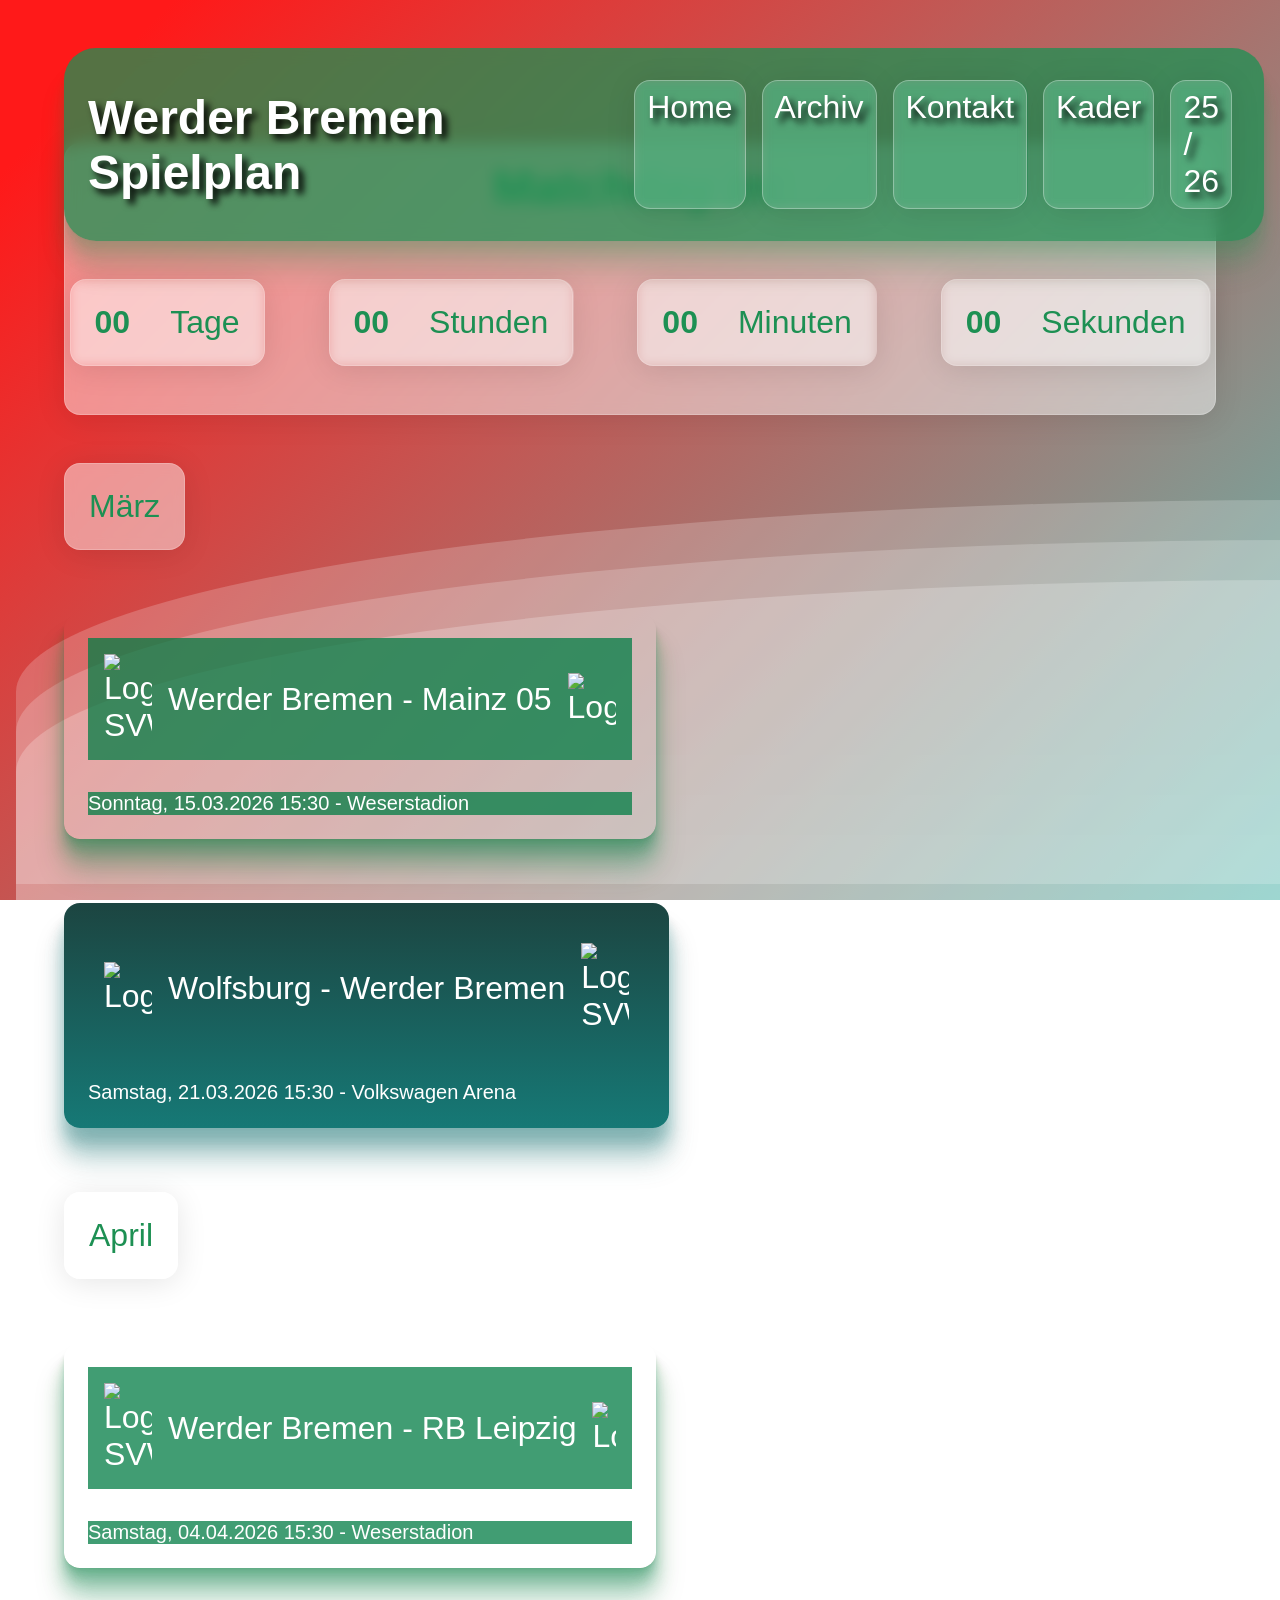
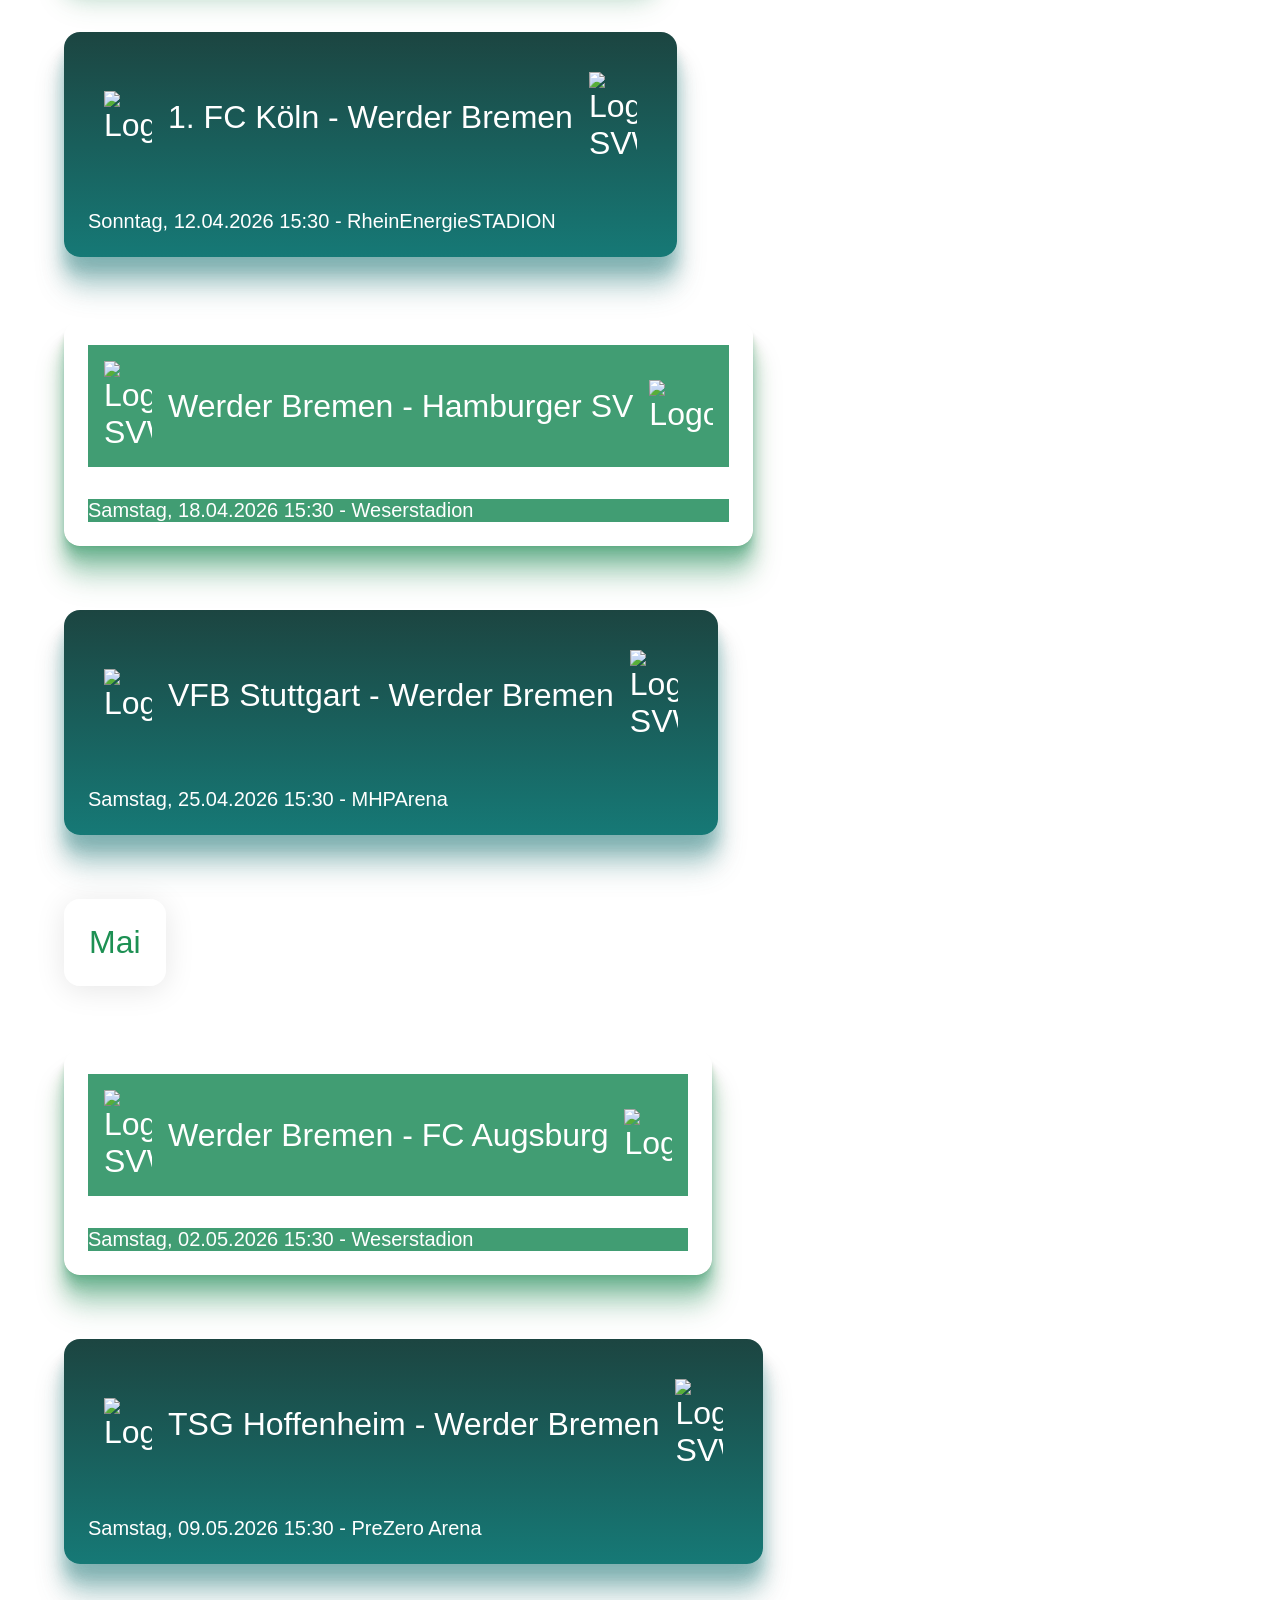
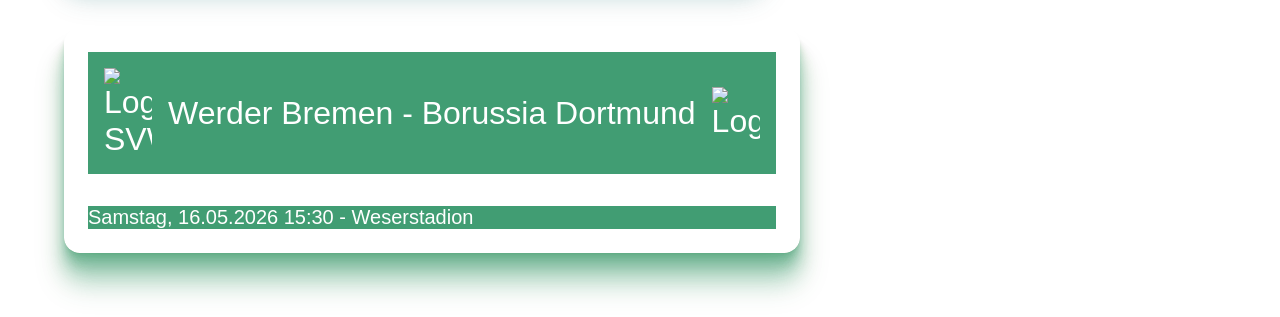
==== commit 3cb9368f: "Add files via upload" ====
--- a/index.html
+++ b/index.html
@@ -59,7 +59,7 @@
                 <img class="logo" src="assets/Mainz_05.png" alt="Logo">
             </p>
             <p class="daten" data-kickoff="2026-03-15T15:30:00" style="color: rgb(255, 255, 255); background-color: rgba(2, 125, 69, 0.75);">
-                Samstag, 15.03.2026 15:30 - Weserstadion</p>
+                Sonntag, 15.03.2026 15:30 - Weserstadion</p>
         </nav>
 
         <nav class="auswärtsspiel">
--- a/style.css
+++ b/style.css
@@ -736,6 +736,30 @@
 }
 
 
+/* Kader Format für PC */
+@media (min-width: 1250px) {
+    .kader {
+        display: grid;
+        grid-template-columns: minmax(0, 1fr) minmax(0, 1fr);
+        gap: 32px;
+        align-items: start;
+    }
+
+    .kader > .position-1,
+    .kader > .position-2 {
+        grid-column: 1 / -1;
+    }
+
+    .kader > .player {
+        margin: 0 32px 32px 32px;
+    }
+
+    .kader > .player:nth-of-type(even) {
+        justify-self: start;
+    }
+}
+
+
 /* Handy Format */
 @media(max-width: 600px) {
 
@@ -982,6 +1006,7 @@
         font-size: 28px;
     }
 
+    
     .contact-form {
         padding-top: 16px;
         margin-left: 8px;
@@ -1024,4 +1049,4 @@
 
 .scroll-up .header {
     filter: drop-shadow(0 -10px 20px rgb(180, 180, 180));
-}+}
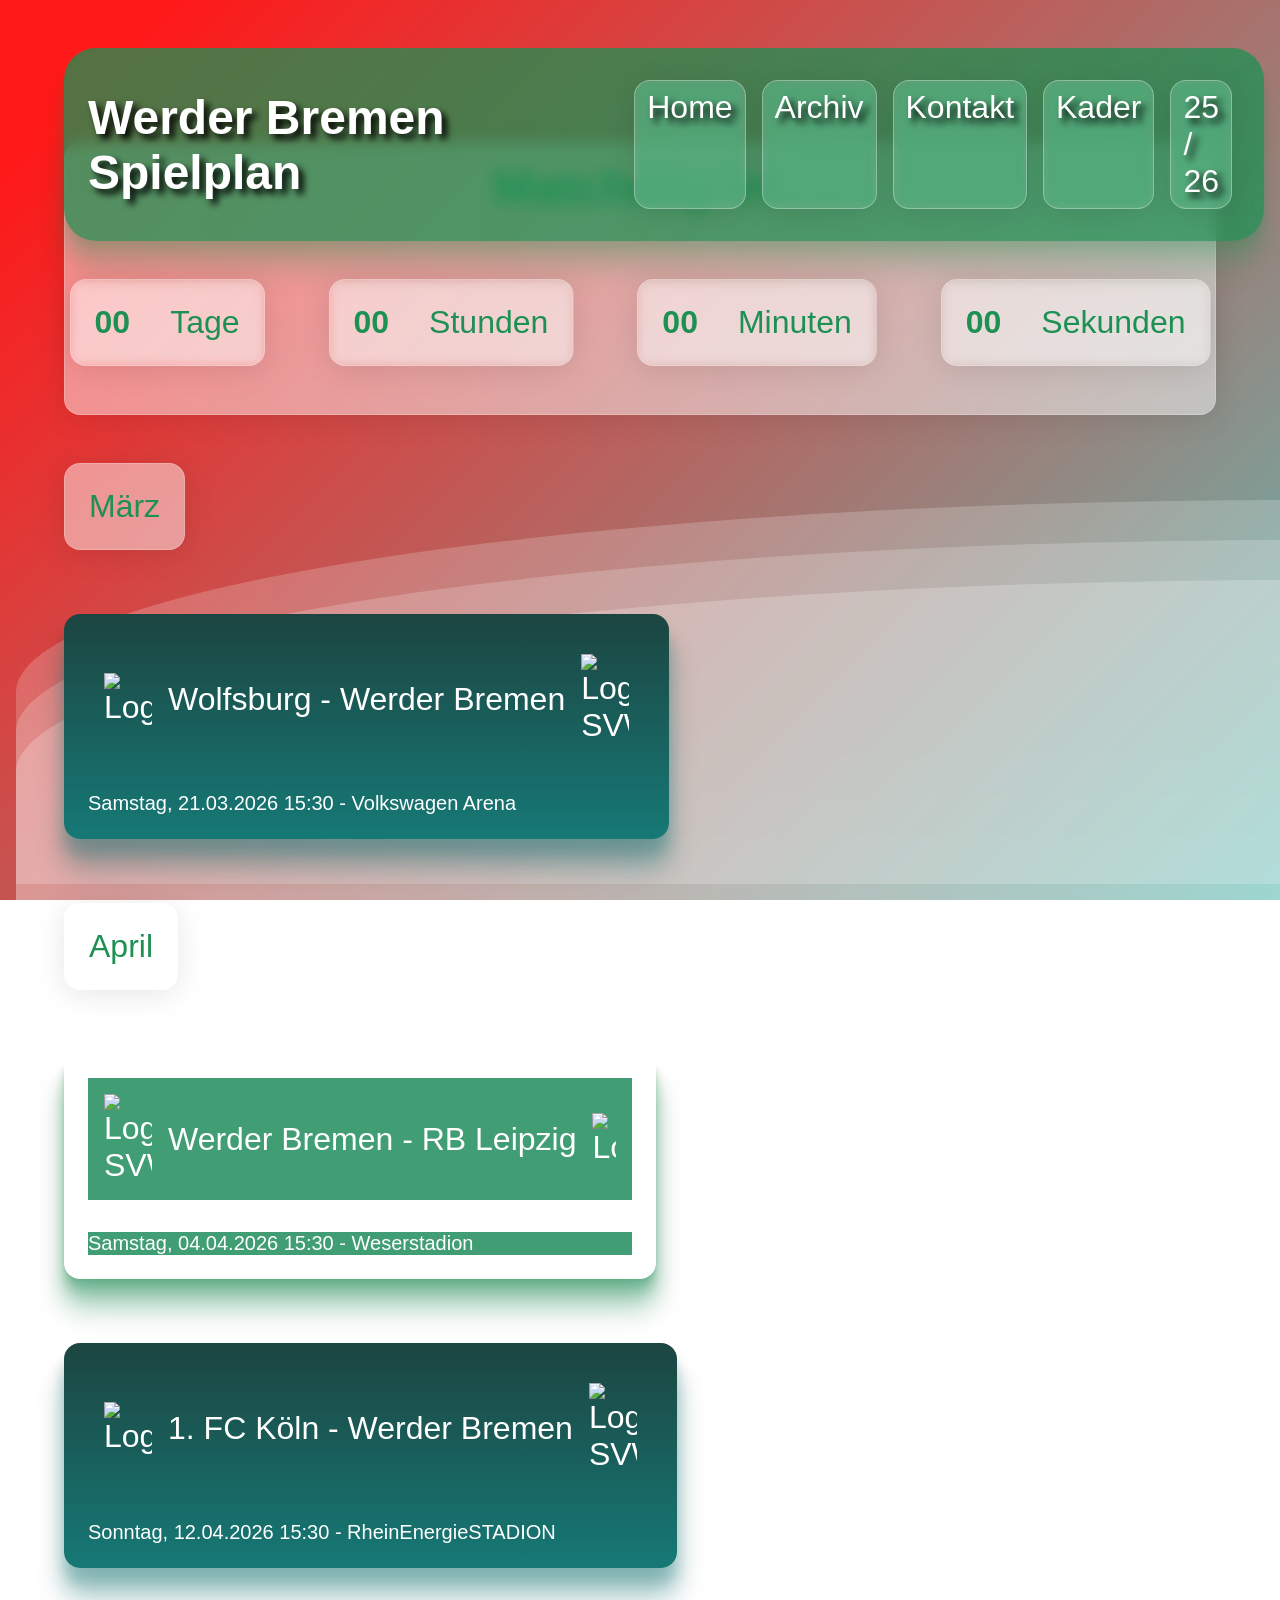
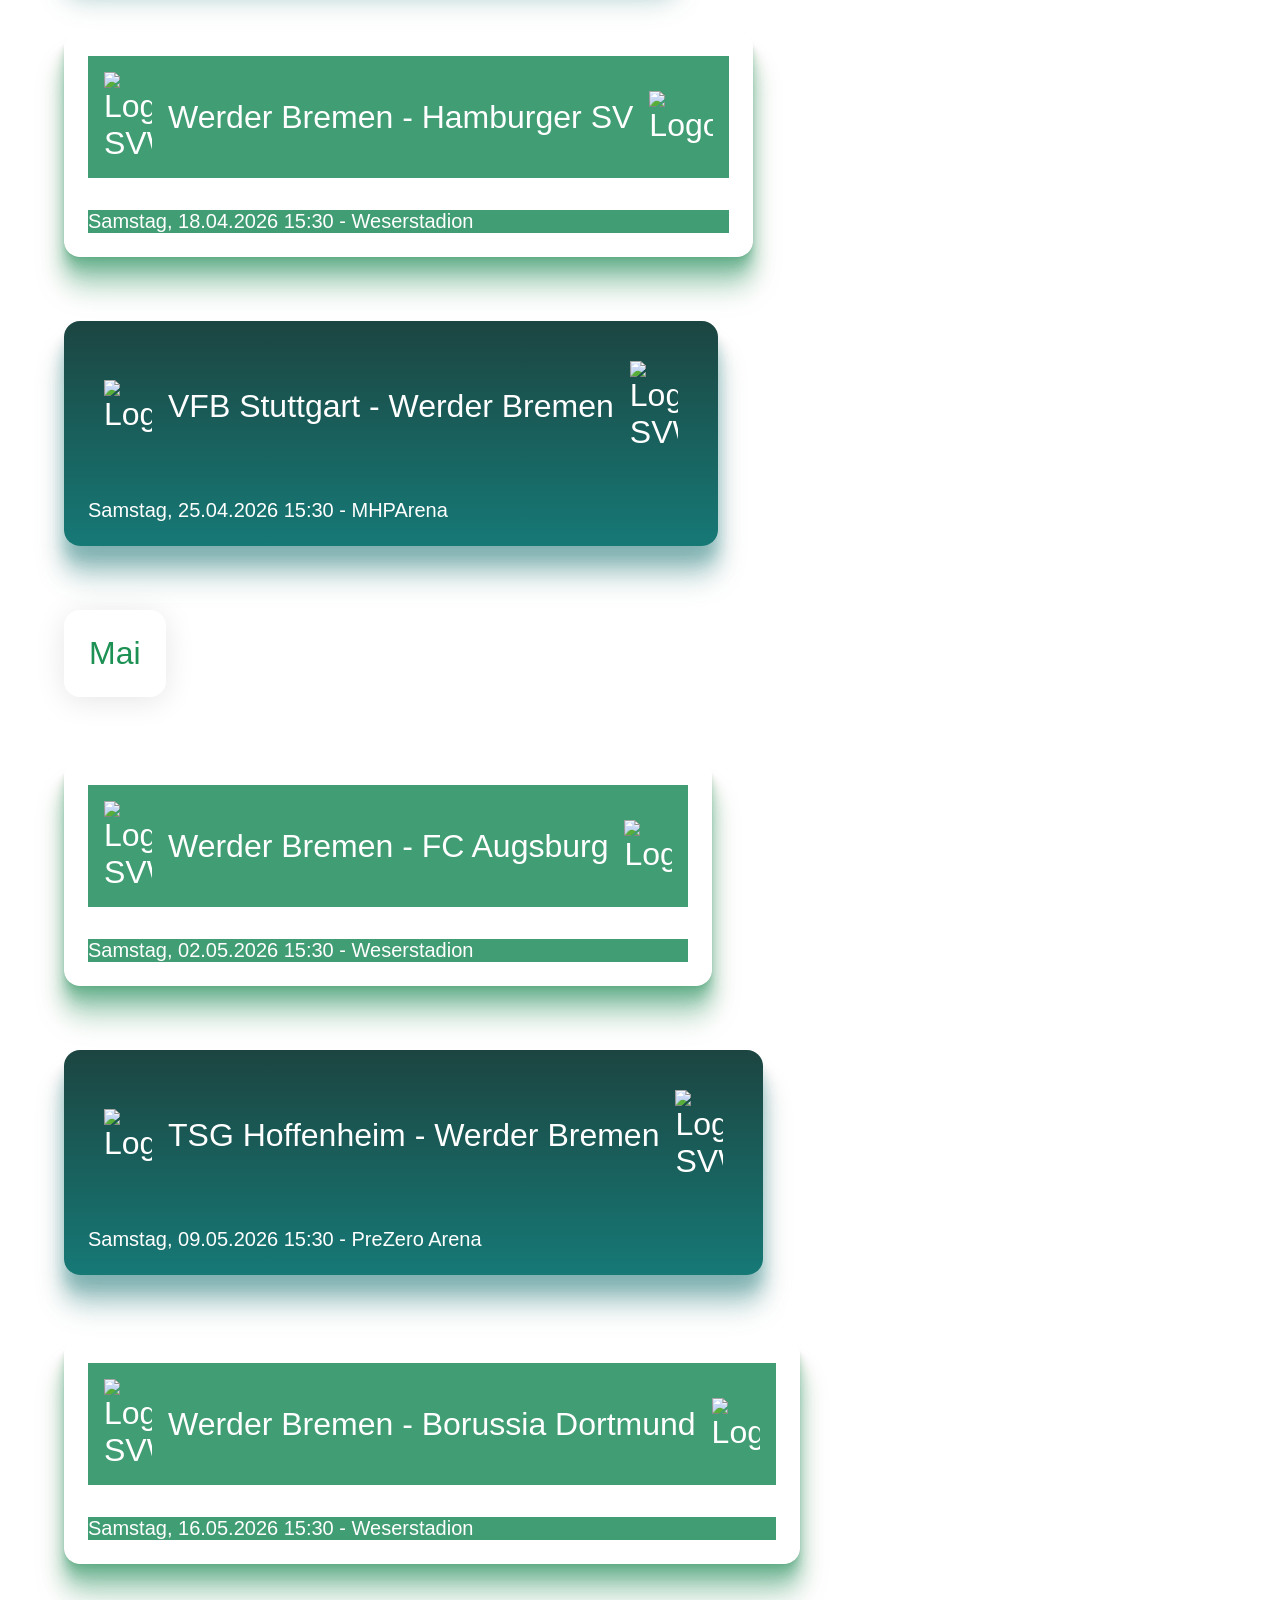
==== commit 05b8c021: "Add files via upload" ====
--- a/index.html
+++ b/index.html
@@ -50,17 +50,6 @@
 
         <nav class="month" style="color: rgb(29, 144, 83);">März</nav>
 
-
-        <nav class="heimspiel">
-            <p class="mannschaft-schriftart-aktuell"
-                style="color: rgb(255, 255, 255); background-color: rgba(2, 125, 69, 0.75);">
-                <img class="logo" src="assets/SVW.png" alt="Logo SVW">
-                Werder Bremen - Mainz 05 
-                <img class="logo" src="assets/Mainz_05.png" alt="Logo">
-            </p>
-            <p class="daten" data-kickoff="2026-03-15T15:30:00" style="color: rgb(255, 255, 255); background-color: rgba(2, 125, 69, 0.75);">
-                Sonntag, 15.03.2026 15:30 - Weserstadion</p>
-        </nav>
 
         <nav class="auswärtsspiel">
             <p class="mannschaft-schriftart-aktuell" style="color: rgb(255, 255, 255);">
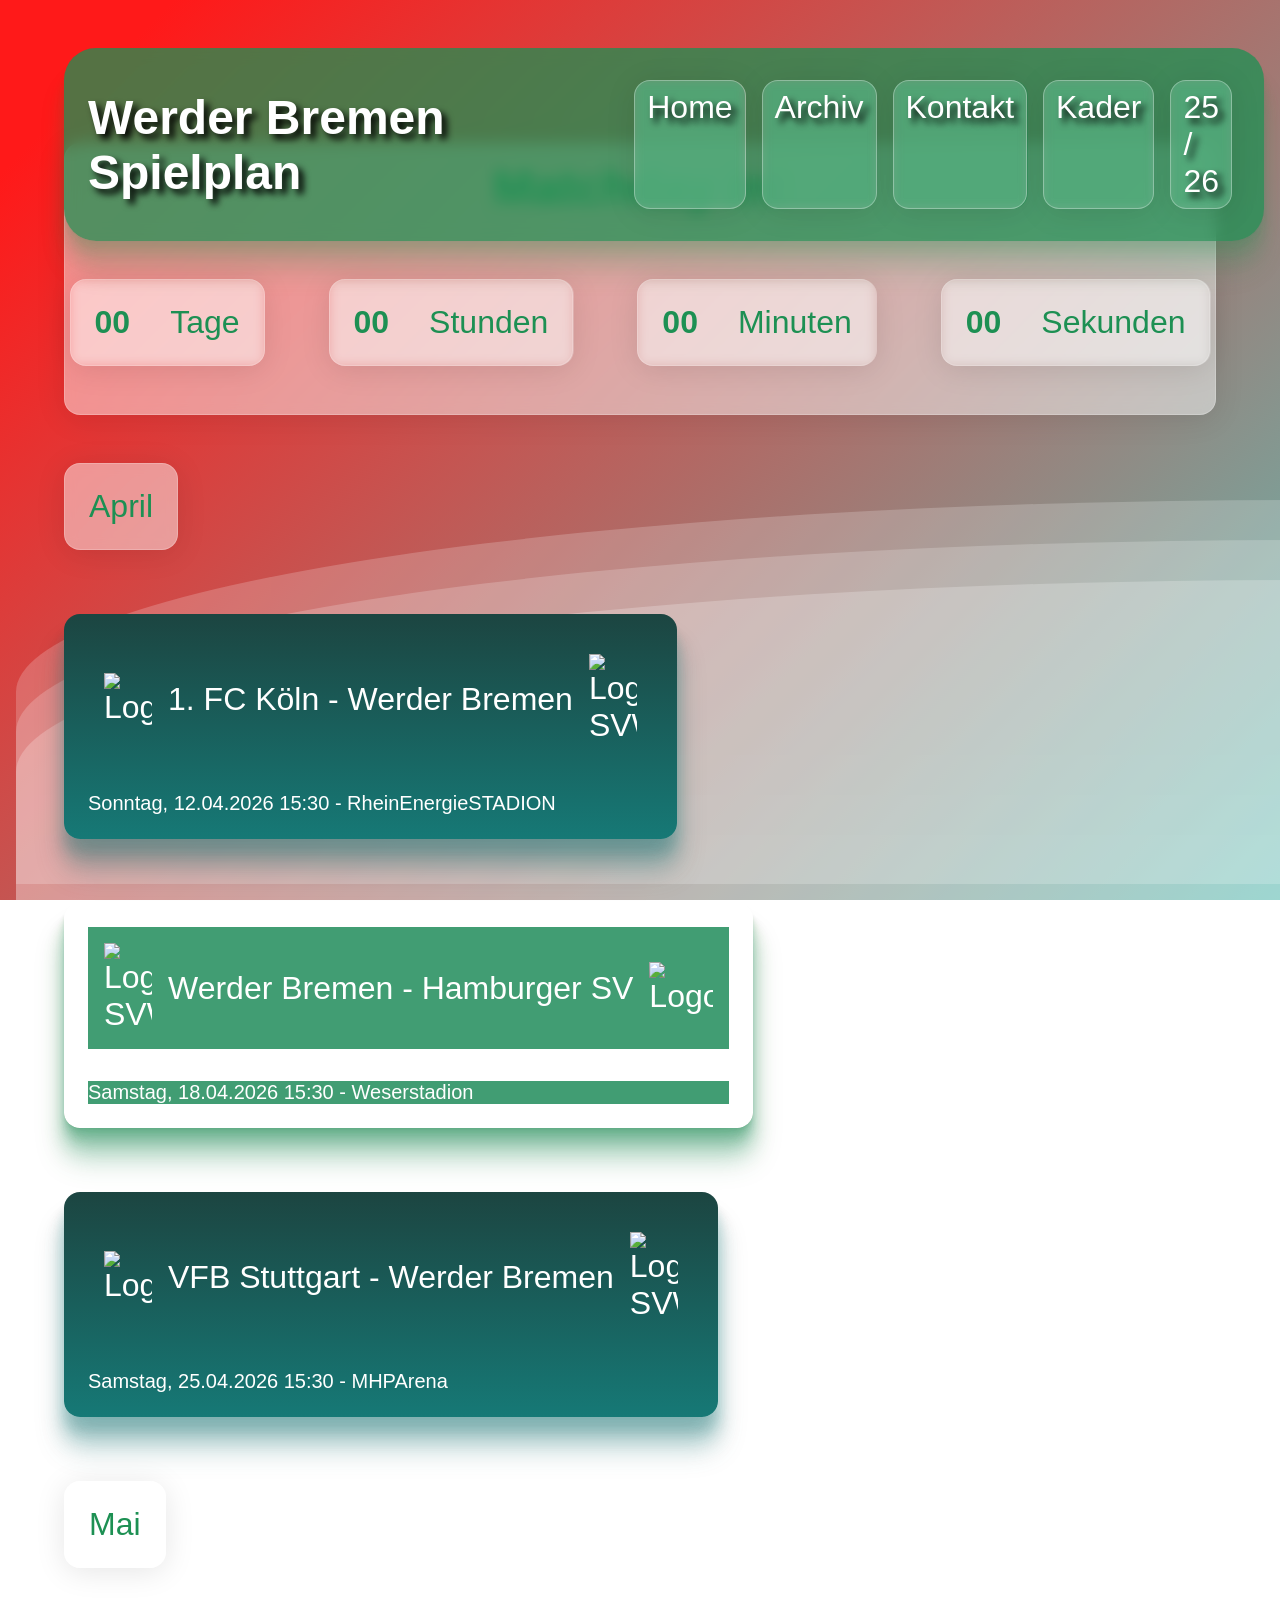
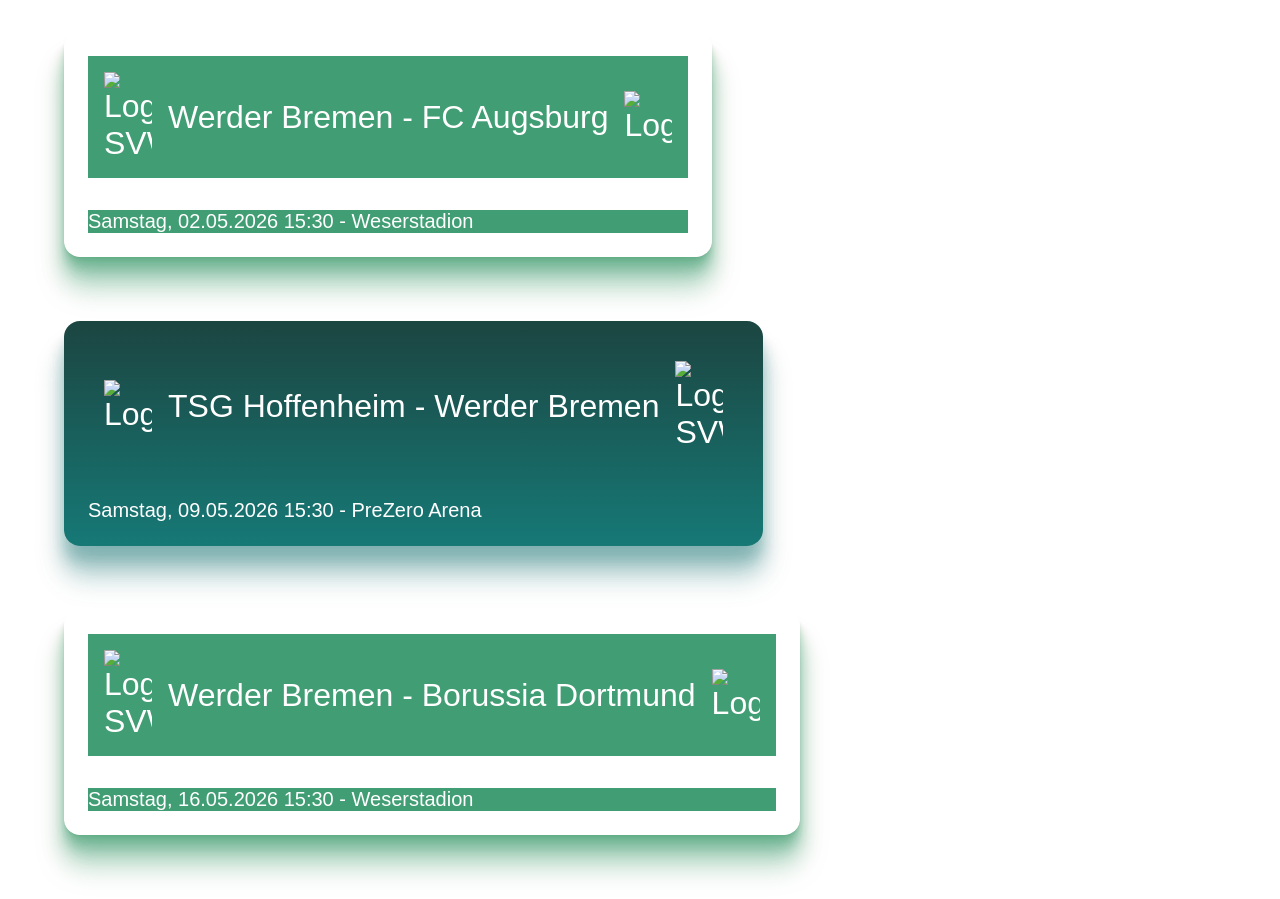
==== commit 6c82369d: "Add files via upload" ====
--- a/index.html
+++ b/index.html
@@ -48,31 +48,9 @@
 
     <div class="bundesliga-aktuell">
 
-        <nav class="month" style="color: rgb(29, 144, 83);">März</nav>
-
-
-        <nav class="auswärtsspiel">
-            <p class="mannschaft-schriftart-aktuell" style="color: rgb(255, 255, 255);">
-                <img class="logo" src="assets/VfL_Wolfsburg.png" alt="Logo">
-                Wolfsburg - Werder Bremen
-                <img class="logo" src="assets/SVW.png" alt="Logo SVW">
-            </p>
-            <p class="daten" data-kickoff="2026-03-21T15:30:00" style="color: rgb(255, 255, 255);">
-                Samstag, 21.03.2026 15:30 - Volkswagen Arena</p>
-        </nav>
 
         <nav class="month" style="color: rgb(29, 144, 83);">April</nav>
 
-        <nav class="heimspiel">
-            <p class="mannschaft-schriftart-aktuell"
-                style="color: rgb(255, 255, 255); background-color: rgba(2, 125, 69, 0.75);">
-                <img class="logo" src="assets/SVW.png" alt="Logo SVW">
-                Werder Bremen - RB Leipzig 
-                <img class="logo-ersatz-rbl" src="assets/Red-Bull.png" alt="Logo">
-            </p>
-            <p class="daten" data-kickoff="2026-04-04T15:30:00" style="color: rgb(255, 255, 255); background-color: rgba(2, 125, 69, 0.75);">
-                Samstag, 04.04.2026 15:30 - Weserstadion</p>
-        </nav>
 
         <nav class="auswärtsspiel">
             <p class="mannschaft-schriftart-aktuell" style="color: rgb(255, 255, 255);">
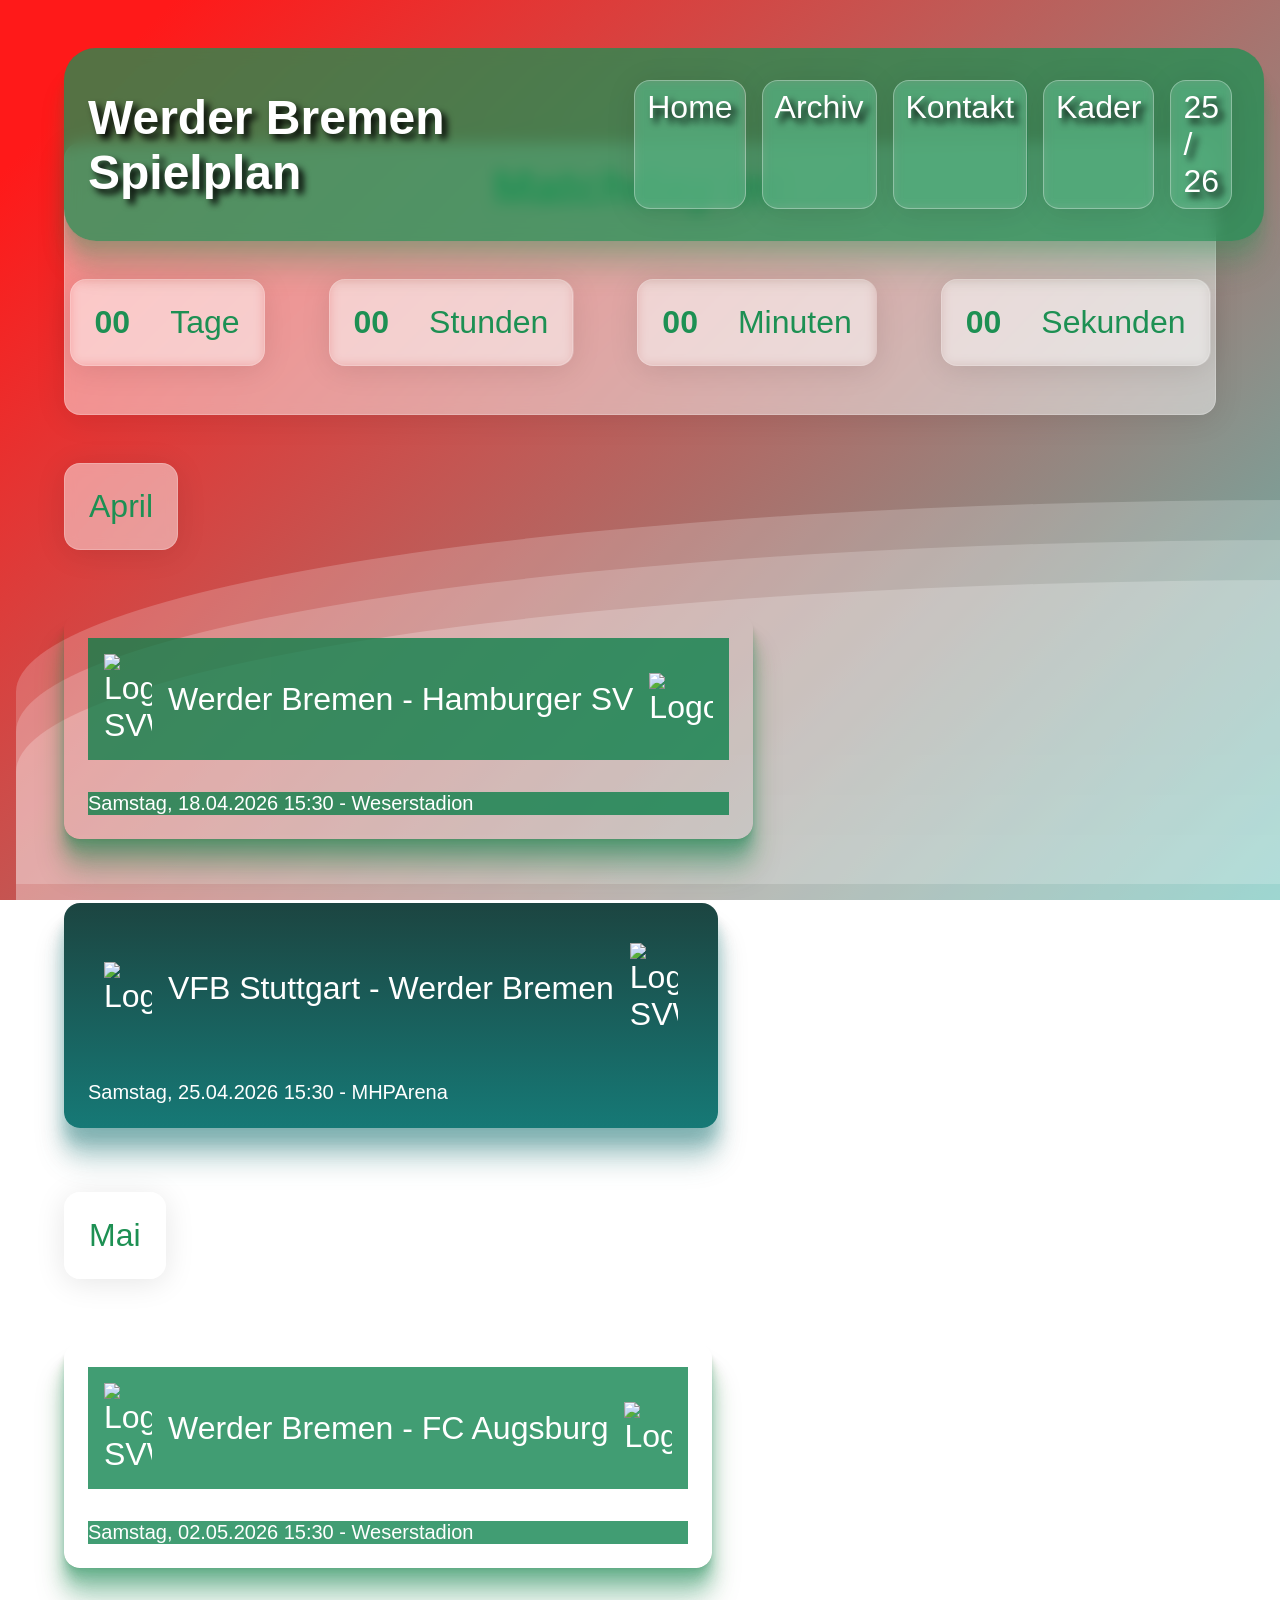
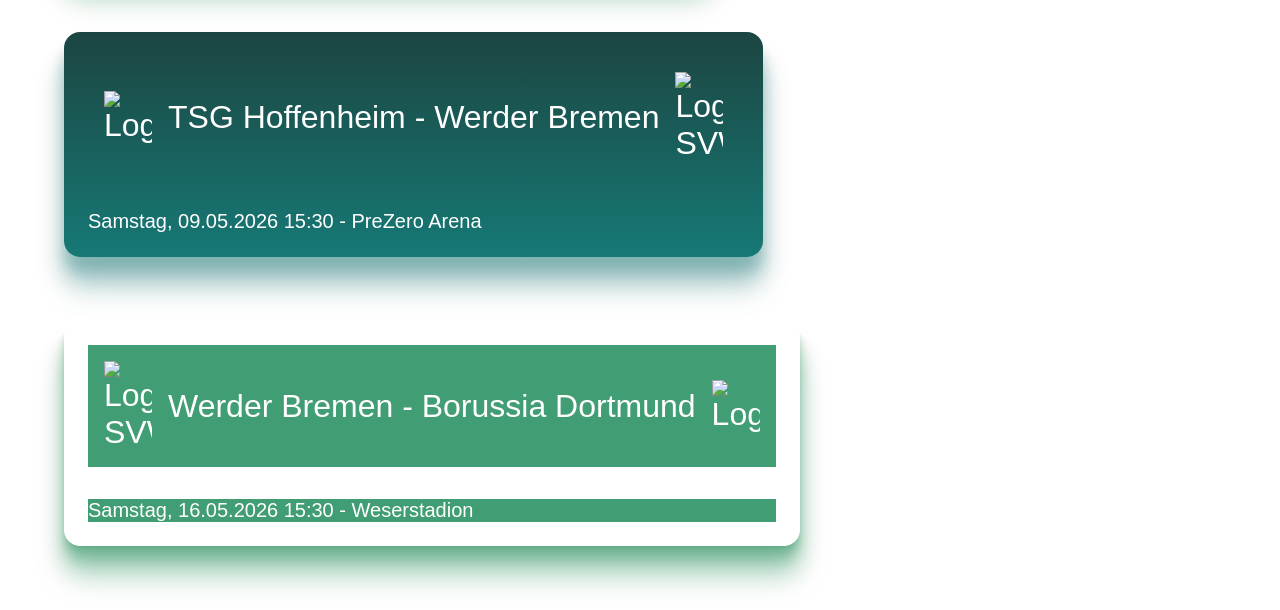
==== commit 2a062f68: "Add files via upload" ====
--- a/index.html
+++ b/index.html
@@ -52,15 +52,6 @@
         <nav class="month" style="color: rgb(29, 144, 83);">April</nav>
 
 
-        <nav class="auswärtsspiel">
-            <p class="mannschaft-schriftart-aktuell" style="color: rgb(255, 255, 255);">
-                <img class="logo" src="assets/1_FC_Koeln.png" alt="Logo">
-                1. FC Köln - Werder Bremen
-                <img class="logo" src="assets/SVW.png" alt="Logo SVW">
-            </p>
-            <p class="daten" data-kickoff="2026-04-12T15:30:00" style="color: rgb(255, 255, 255);">
-                Sonntag, 12.04.2026 15:30 - RheinEnergieSTADION</p>
-        </nav>
 
         <nav class="heimspiel">
             <p class="mannschaft-schriftart-aktuell"
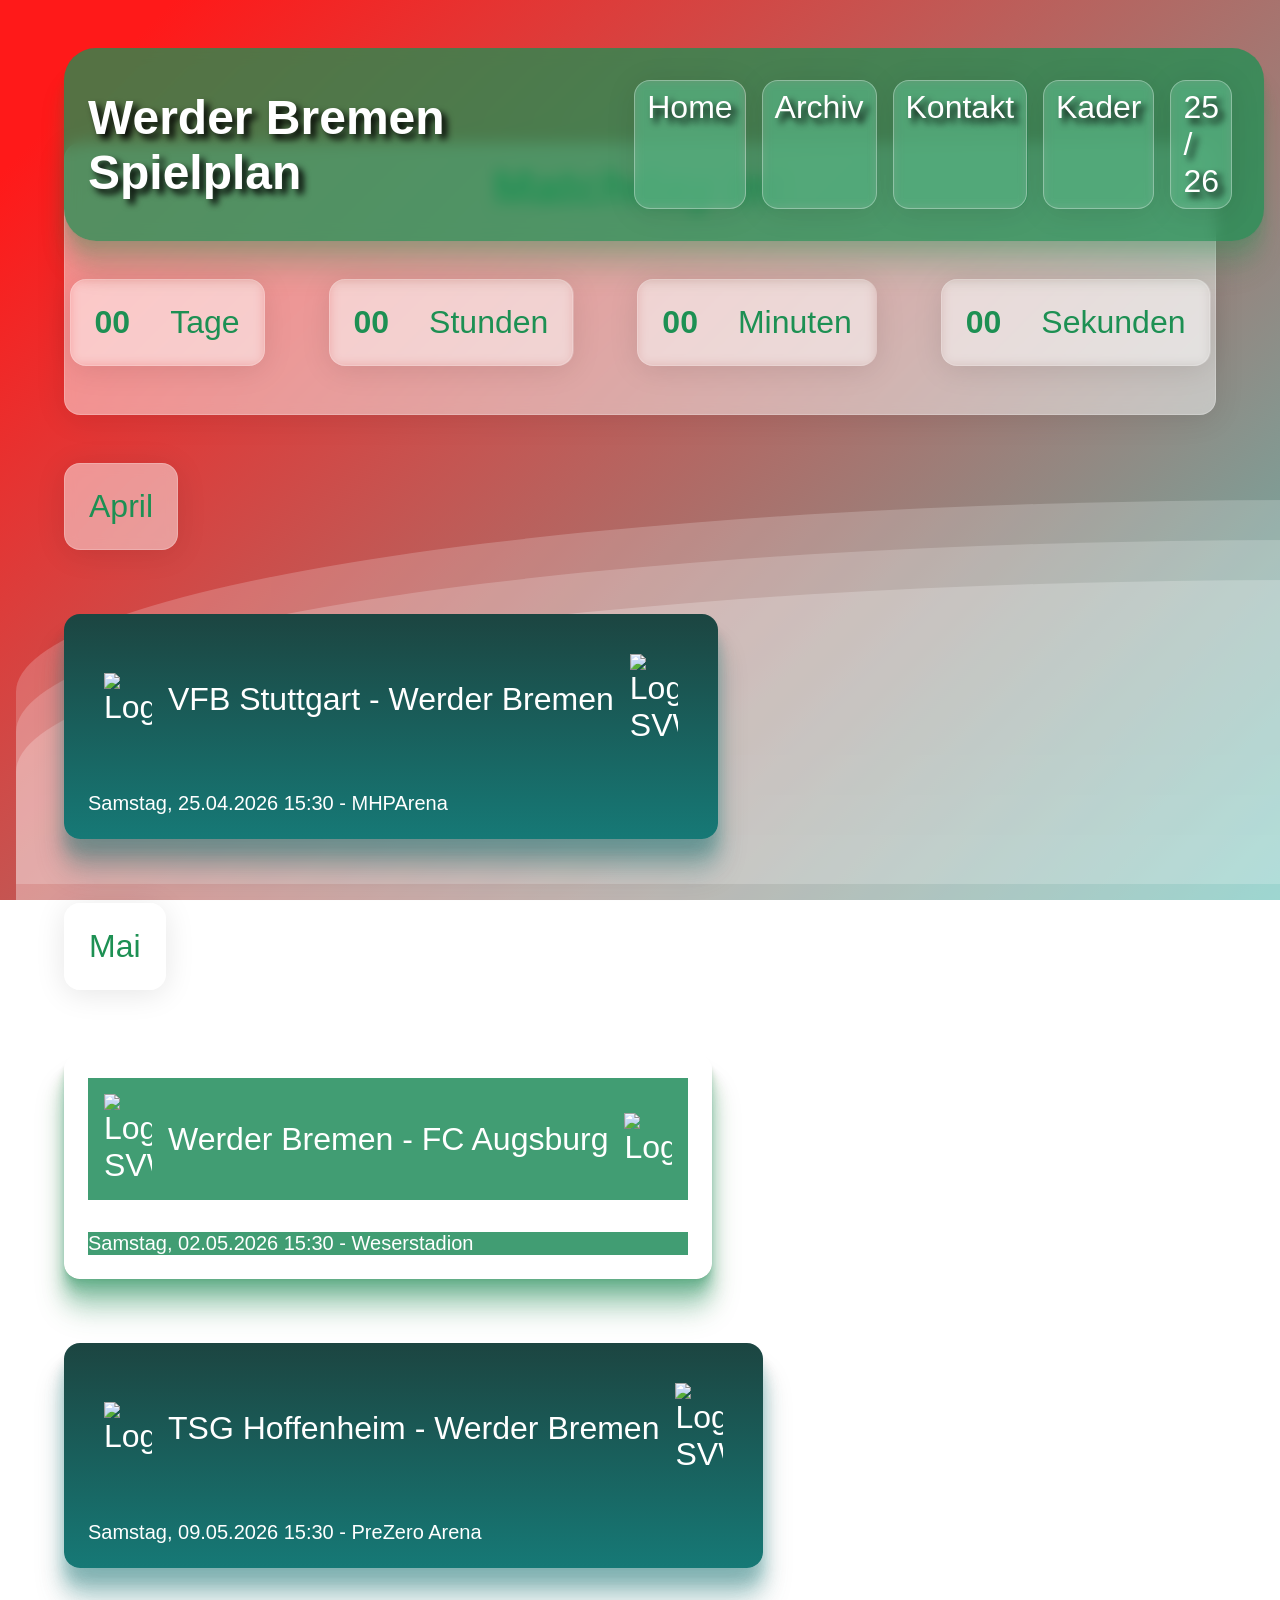
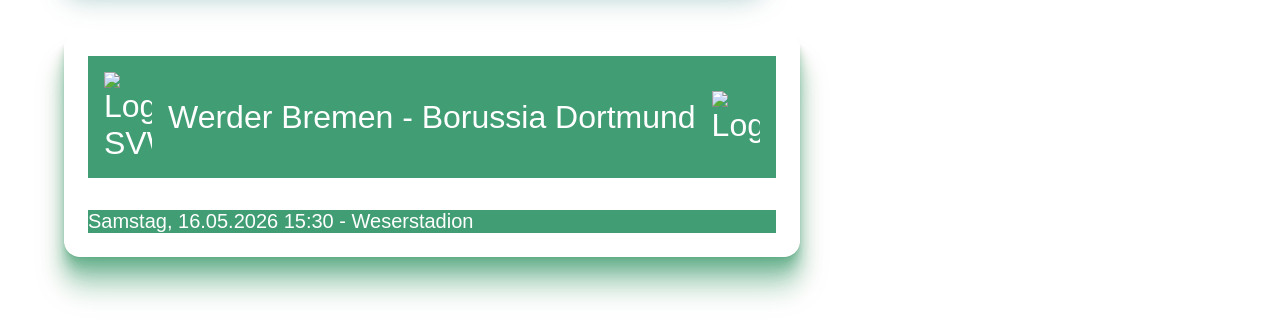
==== commit 66814a05: "Add files via upload" ====
--- a/index.html
+++ b/index.html
@@ -51,18 +51,6 @@
 
         <nav class="month" style="color: rgb(29, 144, 83);">April</nav>
 
-
-
-        <nav class="heimspiel">
-            <p class="mannschaft-schriftart-aktuell"
-                style="color: rgb(255, 255, 255); background-color: rgba(2, 125, 69, 0.75);">
-                <img class="logo" src="assets/SVW.png" alt="Logo SVW">
-                Werder Bremen - Hamburger SV 
-                <img class="logo-ersatz-hsv" src="assets/Scheißhaufen.png" alt="Logo">
-            </p>
-            <p class="daten" data-kickoff="2026-04-18T15:30:00" style="color: rgb(255, 255, 255); background-color: rgba(2, 125, 69, 0.75);">
-                Samstag, 18.04.2026 15:30 - Weserstadion</p>
-        </nav>
 
         <nav class="auswärtsspiel">
             <p class="mannschaft-schriftart-aktuell" style="color: rgb(255, 255, 255);">
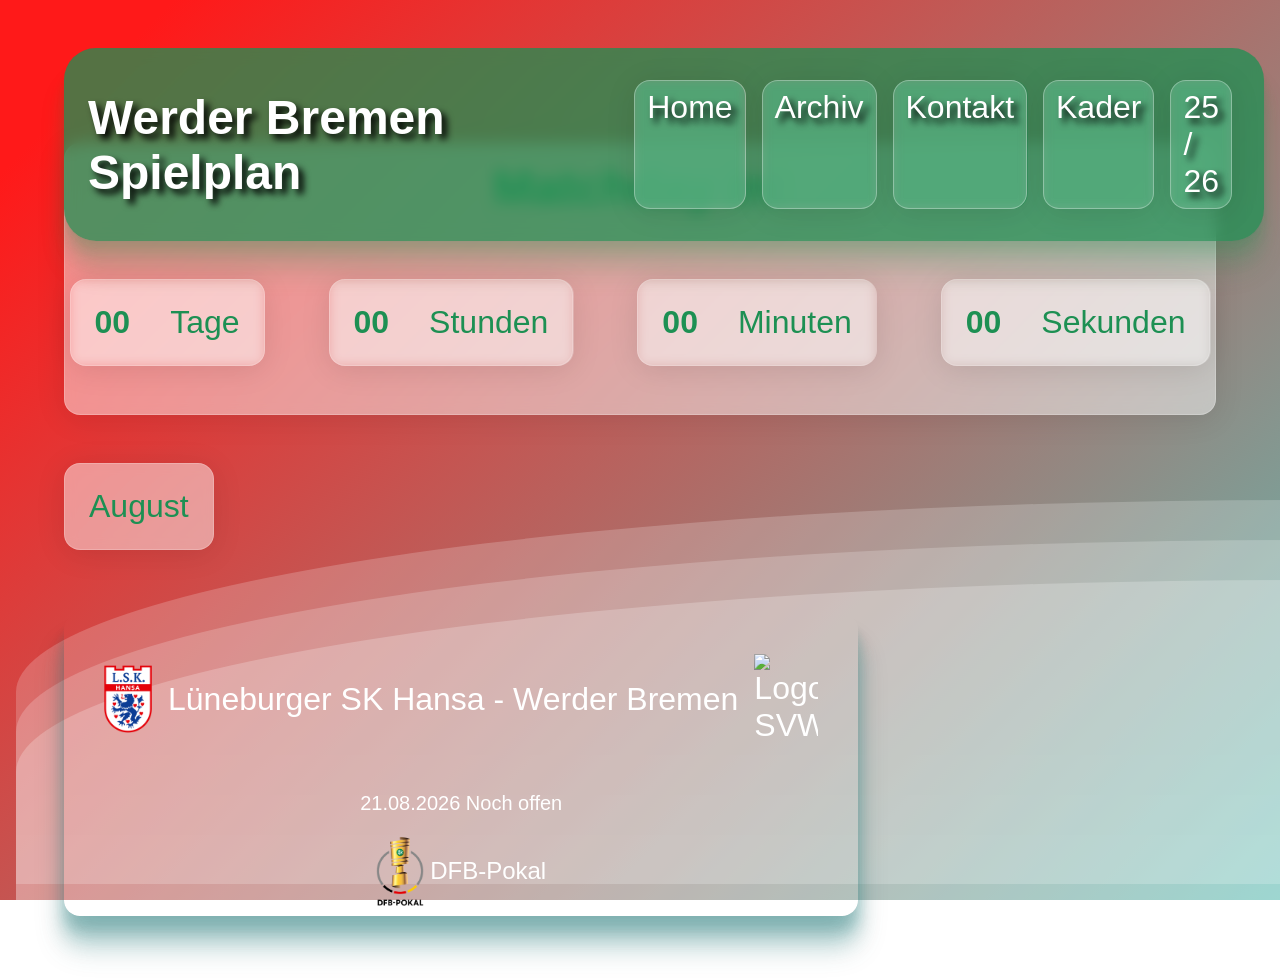
==== commit 6ab393ab: "Add files via upload" ====
--- a/index.html
+++ b/index.html
@@ -12,7 +12,7 @@
     <br><br><br>
 
     <div class="header">
-        <h1 class="menü-headline">Werder Bremen Spielplan</h1> 
+        <h1 class="menü-headline">Werder Bremen Spielplan</h1>
 
         <nav class="menü">
             <a class="menü-link" href="index.html">Home</a>
@@ -49,51 +49,20 @@
     <div class="bundesliga-aktuell">
 
 
-        <nav class="month" style="color: rgb(29, 144, 83);">April</nav>
+        <nav class="month" style="color: rgb(29, 144, 83);">August</nav>
 
 
         <nav class="auswärtsspiel">
             <p class="mannschaft-schriftart-aktuell" style="color: rgb(255, 255, 255);">
-                <img class="logo" src="assets/VfB_Stuttgart.png" alt="Logo">
-                VFB Stuttgart - Werder Bremen
-                <img class="logo" src="assets/SVW.png" alt="Logo SVW">
+                <img class="logo" src="clubs/Lüneburger_SK_Hansa_Logo.png" alt="Logo">
+                Lüneburger SK Hansa - Werder Bremen
+                <img class="logo" src="assets/SVW.png" alt="Logo SVW" style="width: 64px;">
             </p>
-            <p class="daten" data-kickoff="2026-04-25T15:30:00" style="color: rgb(255, 255, 255);">
-                Samstag, 25.04.2026 15:30 - MHPArena</p>
-        </nav>
-
-        <nav class="month" style="color: rgb(29, 144, 83);">Mai</nav>
-
-        <nav class="heimspiel">
-            <p class="mannschaft-schriftart-aktuell"
-                style="color: rgb(255, 255, 255); background-color: rgba(2, 125, 69, 0.75);">
-                <img class="logo" src="assets/SVW.png" alt="Logo SVW">
-                Werder Bremen - FC Augsburg 
-                <img class="logo" src="assets/Logo_FC_Augsburg.png" alt="Logo">
+            <p class="daten" data-kickoff="2026-08-21T15:30:00" style="color: rgb(255, 255, 255); justify-content: center;">
+                21.08.2026 Noch offen</p>
+            <p class="bundesliga-titel" style="color: rgb(255, 255, 255); font-size: 24px">
+                <img class="bundesliga-logo" style="width: 48px;" src="assets/DFB-Pokal.png" alt="DFB-Pokal Logo">DFB-Pokal
             </p>
-            <p class="daten" data-kickoff="2026-05-02T15:30:00" style="color: rgb(255, 255, 255); background-color: rgba(2, 125, 69, 0.75);">
-                Samstag, 02.05.2026 15:30 - Weserstadion</p>
-        </nav>
-
-        <nav class="auswärtsspiel">
-            <p class="mannschaft-schriftart-aktuell" style="color: rgb(255, 255, 255);">
-                <img class="logo" src="assets/TSG_Hoffenheim.png" alt="Logo">
-                TSG Hoffenheim - Werder Bremen
-                <img class="logo" src="assets/SVW.png" alt="Logo SVW">
-            </p>
-            <p class="daten" data-kickoff="2026-05-09T15:30:00" style="color: rgb(255, 255, 255);">
-                Samstag, 09.05.2026 15:30 - PreZero Arena</p>
-        </nav>
-
-        <nav class="heimspiel">
-            <p class="mannschaft-schriftart-aktuell"
-                style="color: rgb(255, 255, 255); background-color: rgba(2, 125, 69, 0.75);">
-                <img class="logo" src="assets/SVW.png" alt="Logo SVW">
-                Werder Bremen - Borussia Dortmund 
-                <img class="logo" src="assets/Borussia_Dortmund_logo.png" alt="Logo">
-            </p>
-            <p class="daten" data-kickoff="2026-05-16T15:30:00" style="color: rgb(255, 255, 255); background-color: rgba(2, 125, 69, 0.75);">
-                Samstag, 16.05.2026 15:30 - Weserstadion</p>
         </nav>
 
     </div>
@@ -111,4 +80,4 @@
     <!-- Die src muss ganz unten stehen -->
 </body>
 
-</html>
+</html>
--- a/style.css
+++ b/style.css
@@ -92,10 +92,12 @@
 
 /* Hintergrund für index.html (aktuelle Saison) */
 body {
-    --heimspiel-bg: url(assets/bg-heim-25-26.png);
+    --heimspiel-bg: url(assets/bg-heim-26-27.png);
     --heimspiel-bg-size: 264px;
     --heimspiel-bg-repeat: repeat;
-    --auswaertsspiel-bg: linear-gradient(180deg, #1c4541, #167976);
+    --auswaertsspiel-bg: url(assets/bg-away-26-27.png);
+    --auswaerts-bg-size: 264px;
+    --auswaerts-bg-repeat: repeat;
     --heimspiel-shadow: 0px 1px 0px rgba(2, 125, 69, 0.03),
         0px 2px 2px rgba(2, 125, 69, 0.05),
         0px 5px 4px rgba(2, 125, 69, 0.08),
@@ -108,6 +110,16 @@
         0px 18px 17px rgba(16, 106, 106, 0.15),
         0px 25px 24px rgba(16, 106, 106, 0.18),
         0px 32px 31px rgba(16, 106, 106, 0.20);
+}
+
+/* Hintergrund für saison25-26.html */
+body.saison26-27 {
+    --heimspiel-bg: url(assets/bg-heim-26-27.png);
+    --heimspiel-bg-size: 264px;
+    --heimspiel-bg-repeat: repeat;
+    --auswaertsspiel-bg: url(assets/bg-away-26-27.png);
+    --auswaerts-bg-size: 264px;
+    --auswaerts-bg-repeat: repeat;
 }
 
 /* Hintergrund für saison25-26.html */
@@ -673,6 +685,7 @@
     --season-bg: none;
     min-height: 180px;
     min-width: 300px;
+    max-width: 336px;
     flex: 1 1 320px;
     border-radius: 16px;
     padding: 28px 32px;
@@ -1050,3 +1063,4 @@
 .scroll-up .header {
     filter: drop-shadow(0 -10px 20px rgb(180, 180, 180));
 }
+
